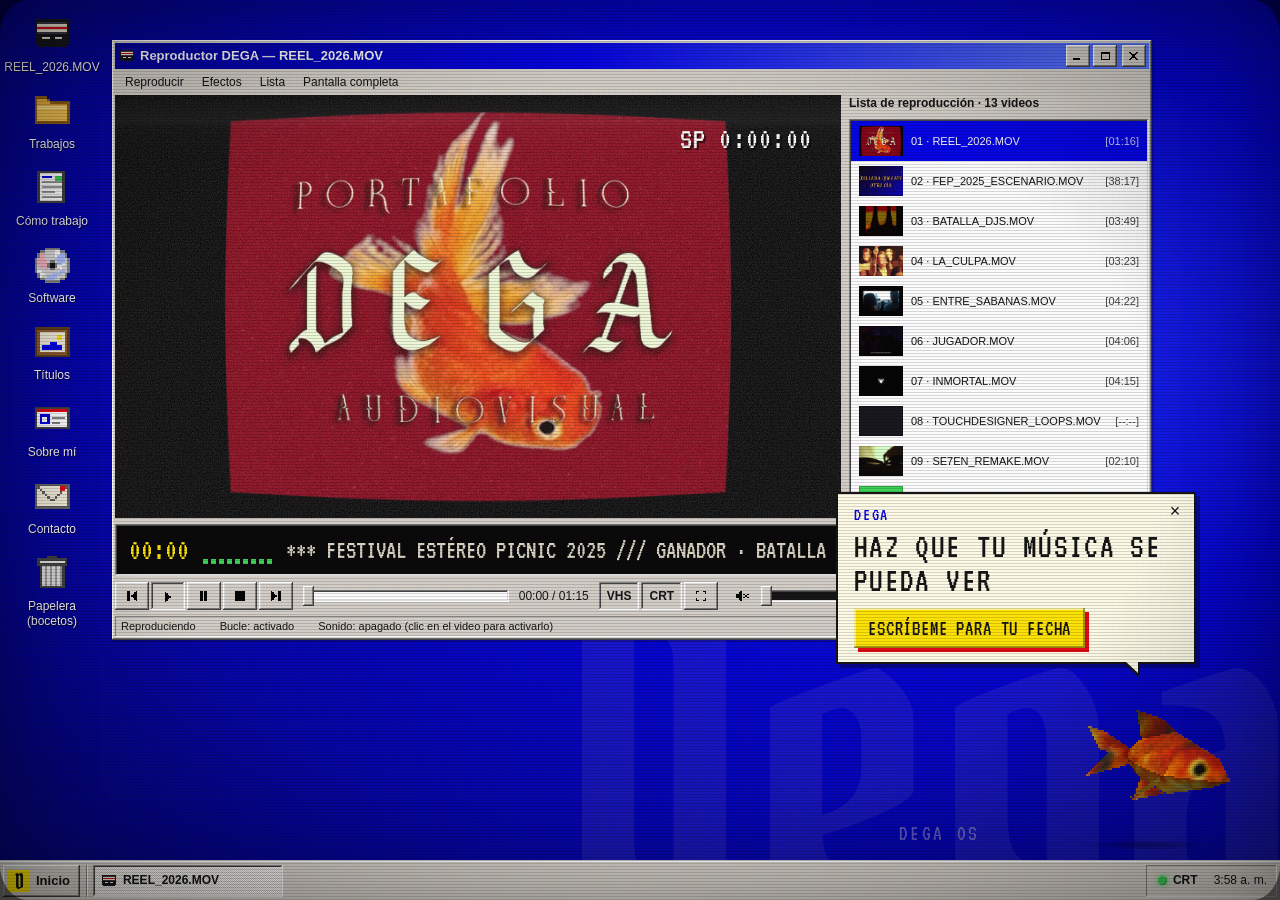
==== index.html @ 19f69054 "Publicar DEGA OS (2026-11-03 16:43)" ====
<!doctype html>
<html lang="es">
<head>
  <meta charset="utf-8">
  <meta name="viewport" content="width=device-width, initial-scale=1">
  <title>Dega · VJ y diseñador audiovisual — DEGA OS 2000</title>
  <meta name="description" content="Dega (Juan Torrado), VJ y diseñador audiovisual en Pereira. Visuales en vivo para conciertos y festivales, videoclips y piezas mixed media.">
  <meta name="theme-color" content="#0000D0">

  <meta property="og:type" content="website">
  <meta property="og:locale" content="es_CO">
  <meta property="og:title" content="Dega · VJ y diseñador audiovisual">
  <meta property="og:description" content="Que nadie olvide lo que vio en tu concierto. Visuales en vivo, videoclips y mixed media.">
  <meta property="og:image" content="https://degatopa.github.io/assets/og.jpg">
  <meta name="twitter:card" content="summary_large_image">

  <link rel="icon" href="favicon.svg" type="image/svg+xml">

  <link rel="preconnect" href="https://fonts.googleapis.com">
  <link rel="preconnect" href="https://fonts.gstatic.com" crossorigin>
  <!-- Las fuentes cargan sin bloquear la primera pintada (mientras tanto se usan las del sistema). -->
  <link rel="preload" as="style" href="https://fonts.googleapis.com/css2?family=IBM+Plex+Mono:wght@400;600&family=Pirata+One&family=VT323&display=swap" onload="this.onload=null;this.rel='stylesheet'">
  <noscript><link rel="stylesheet" href="https://fonts.googleapis.com/css2?family=IBM+Plex+Mono:wght@400;600&family=Pirata+One&family=VT323&display=swap"></noscript>

  <!-- Aplica el estado del filtro CRT antes de pintar, para que no parpadee al cargar. -->
  <script>
    try {
      var p = JSON.parse(localStorage.getItem('dega-os:prefs')) || {};
      if (p.crt === false) document.documentElement.classList.add('sin-crt');
      if (typeof p.intensidad === 'number') document.documentElement.style.setProperty('--crt', (0.25 + p.intensidad / 100 * 0.75).toFixed(2));
      if (p.saltarIntro) document.documentElement.classList.add('sin-intro');
    } catch (e) {}
    document.documentElement.classList.add('js');
  </script>

  <link rel="stylesheet" href="css/base.css">
  <link rel="stylesheet" href="css/apps.css">
  <script type="module" src="js/main.js"></script>
</head>
<body>
  <!-- Pantalla de arranque: va primero para que sea lo que se ve al abrir la página. js/arranque.js la anima. -->
  <div class="arranque" id="arranque" role="dialog" aria-label="Arranque de DEGA OS">
    <div class="arranque__registro" aria-hidden="true"></div>
    <div class="arranque__centro">
      <p class="arranque__logo"><span class="marca">Dega</span><span class="arranque__os">OS 2000</span></p>
      <p class="arranque__lema">VJ / DISEÑADOR AUDIOVISUAL</p>
      <div class="arranque__barra" role="progressbar" aria-label="Cargando DEGA OS" aria-valuemin="0" aria-valuemax="100" aria-valuenow="0"><span></span></div>
      <p class="arranque__estado" aria-live="polite">Cargando datos…</p>
    </div>
    <button type="button" class="arranque__entrar">[ HAZ CLIC PARA ENTRAR ]</button>
    <div class="arranque__pie">
      <span>CRT: <span data-crt>ON</span> ·</span>
      <label class="arranque__saltar"><input type="checkbox"> Saltar intro la próxima vez</label>
      <span class="arranque__duracion">dura menos de 3 s</span>
    </div>
  </div>

  <a class="saltar" href="simple.html">Ir a la versión simple del portafolio</a>

  <!-- Barra superior del modo móvil -->
  <header class="pocket">
    <span class="pocket__nombre">DEGA OS · POCKET</span>
    <button type="button" class="led-crt" data-led aria-pressed="true" title="Encender o apagar el filtro CRT">CRT</button>
    <time class="pocket__hora" data-reloj="24"></time>
  </header>

  <main id="escritorio" class="escritorio">
    <h1 class="sr-only">Dega, VJ y diseñador audiovisual: portafolio DEGA OS 2000</h1>
    <div class="escritorio__marca" aria-hidden="true">Dega</div>
    <div class="escritorio__firma" aria-hidden="true">DEGA OS</div>

    <div class="pocket-portada">
      <p class="pocket-portada__logo"><span class="marca">Dega</span> <span class="pocket-portada__os">OS 2000</span></p>
      <p class="pocket-portada__rol">VJ / DISEÑADOR AUDIOVISUAL</p>
      <div class="pocket-portada__bienvenido" data-bienvenido-movil></div>
    </div>

    <nav class="iconos" aria-label="Escritorio">
      <ul class="iconos__lista" data-iconos></ul>
    </nav>

    <div class="ventanas" data-ventanas></div>
  </main>

  <footer class="barra">
    <button type="button" class="inicio" aria-haspopup="menu" aria-expanded="false" aria-controls="menu-inicio">
      <span class="logo-d" aria-hidden="true">D</span>Inicio
    </button>
    <div class="barra__tareas" role="group" aria-label="Ventanas abiertas" data-tareas></div>
    <div class="bandeja">
      <button type="button" class="led-crt" data-led aria-pressed="true" title="Encender o apagar el filtro CRT">CRT</button>
      <time class="bandeja__hora" data-reloj="12"></time>
    </div>
  </footer>

  <div id="menu-inicio" class="menu" role="menu" aria-label="Menú Inicio" hidden>
    <div class="menu__franja" aria-hidden="true"><span>Dega <b>OS 2000</b></span></div>
    <div class="menu__lista" data-menu></div>
  </div>

  <div class="apagado" hidden data-apagado>
    <p>Apagando DEGA OS…</p>
  </div>

  <div class="crt" aria-hidden="true">
    <div class="crt__rgb"></div>
    <div class="crt__lineas"></div>
    <div class="crt__parpadeo"></div>
    <div class="crt__vineta"></div>
  </div>

  <!-- simple:inicio -->
  <noscript>
    <div class="sin-js">
  <header>
    <h1>Dega · VJ y diseñador audiovisual</h1>
    <p><strong>Haz que tu música se pueda ver</strong></p>
    <p>Soy DEGA, un VJ y diseñador audiovisual capaz de crear y diseñar el universo visual de tu música. ¿Qué esperas?</p>
    <p><a href="#contacto">ESCRÍBEME PARA TU FECHA</a> · <a href="./">Ver DEGA OS 2000 (versión completa)</a></p>
  </header>

  <section id="reel">
    <h2>Reel 2026</h2>
    <video controls preload="none" playsinline poster="assets/videos/REEL_2026-portada.webp" aria-label="Reel 2026 de Dega">
      
      
      <source src="assets/videos/REEL_2026-1080.mp4" type="video/mp4">
    </video>
    <p>FESTIVAL ESTÉREO PICNIC 2025 /// GANADOR · BATALLA DE LOS DJS · MEJOR MEZCLA VJ EN VIVO /// JULIANA QUÉDATE OTRO DÍA /// ZÁLIMA /// ROCKET BAND</p>
  </section>

  <section id="trabajos">
    <h2>Trabajos</h2>
    
    <article>
      <h3>Juliana Quédate Otro Día en el Festival Estéreo Picnic</h3>
      <p>Rock Alternativo · 30.03.2025 · Juliana Quédate Otro Día</p>
      <p>Un canal de televisión de otro mundo emite algunas particularidades del sitio más singular del mundo: Colombia</p>
      <video controls preload="none" playsinline poster="assets/videos/FEP_2025_ESCENARIO-portada.webp" aria-label="Juliana Quédate Otro Día en el Festival Estéreo Picnic">
      
      
      <source src="assets/videos/FEP_2025_ESCENARIO-1080.mp4" type="video/mp4">
    </video>
    </article>
    <article>
      <h3>Batalla de los DJs (ganador, mejor mezcla VJ en vivo)</h3>
      <p>Hard techno · 2024 · DJ Katarsis</p>
      <p>Experimentación visual a partir de imágenes de archivo</p>
      <video controls preload="none" playsinline poster="assets/videos/BATALLA_DJS-portada.webp" aria-label="Batalla de los DJs (ganador, mejor mezcla VJ en vivo)">
      
      
      <source src="assets/videos/BATALLA_DJS-1080.mp4" type="video/mp4">
    </video>
    </article>
    <article>
      <h3>«La Culpa»</h3>
      <p>Videoclip · Nominado en Bogoshorts · 2026 · Juliana Quédate Otro Día</p>
      <p>Atrapada en su rutina laboral, Lucía, una asesora al cliente encuentra un escape en su televisión, hasta que empieza a soñar que hace parte de uno de ellos y sueña que por fin puede ganar algo.</p>
      <video controls preload="none" playsinline poster="assets/videos/LA_CULPA-portada.webp" aria-label="«La Culpa»">
      
      
      <source src="assets/videos/LA_CULPA-1080.mp4" type="video/mp4">
    </video>
    </article>
    <article>
      <h3>«Entre Sábanas»</h3>
      <p>Rock Alternativo · 2026 · Zálima</p>
      <p>Un hombre con parecido a Edwin Cardona vive solo en su apartamento tras romper con su pareja, esa casa vacía lo hace recordar aquellos momentos donde eran felices.</p>
      <video controls preload="none" playsinline poster="assets/videos/ENTRE_SABANAS-portada.webp" aria-label="«Entre Sábanas»">
      
      
      <source src="assets/videos/ENTRE_SABANAS-1080.mp4" type="video/mp4">
    </video>
    </article>
    <article>
      <h3>«Jugador»</h3>
      <p>Pop alternativo · 2025 · Jaru</p>
      
      <video controls preload="none" playsinline poster="assets/videos/JUGADOR-portada.webp" aria-label="«Jugador»">
      
      
      <source src="assets/videos/JUGADOR-1080.mp4" type="video/mp4">
    </video>
    </article>
    <article>
      <h3>«Inmortal»</h3>
      <p>Rock - Mixed Media · 2023 · Rocket Band</p>
      <p>Izquierdo, el vocalista de rocket band, se encuentra en un sueño donde es perseguido por una presencia que es inmortal, y el tiene que descubrir quien es esa entidad y por que lo sigue a el</p>
      <video controls preload="none" playsinline poster="assets/videos/INMORTAL-portada.webp" aria-label="«Inmortal»">
      
      
      <source src="assets/videos/INMORTAL-1080.mp4" type="video/mp4">
    </video>
    </article>
    <article>
      <h3>Experimentos en tiempo real</h3>
      <p>Experimental · 2024-2026 · Dega</p>
      <p>Experimentación de imagen a través de touch designer</p>
      
    </article>
    <article>
      <h3>Remake de intro de «Se7en»</h3>
      <p>Thriller  · 2023 · Mar Betancourt</p>
      <p>Remake de la icónica intro de la película &quot;Se7en&quot; de David Fincher</p>
      <video controls preload="none" playsinline poster="assets/videos/SE7EN_REMAKE-portada.webp" aria-label="Remake de intro de «Se7en»">
      
      
      <source src="assets/videos/SE7EN_REMAKE-1080.mp4" type="video/mp4">
    </video>
    </article>
    <article>
      <h3>«León no puede mirar por la ventana»</h3>
      <p>Drama · 2025 · Pablo Gaitán (Dega)</p>
      <p>León, un gato bibliotecario que vive su última vida, recibe una carta de uno de los amoríos que lo invita a que su vida no sea como las otras ocho que vivió.</p>
      
    </article>
    <article>
      <h3>«Anhelo de mortalidad»</h3>
      <p>Drama · 2024 · Pablo Gaitán (Dega)</p>
      <p>Un vampiro agotado por su existencia, busca una nueva presa sin saber que esta será la última</p>
      
    </article>
    <article>
      <h3>«Pra mim»</h3>
      <p>Drama - Terror - Comedia · 2025 · Pablo Gaitán (Dega)</p>
      <p>Un joven en medio de una noche de desvelo se queda dormido y se sumerge en un sueño donde conoce a tres personajes particulares para descubrir cual es el sentido de crear</p>
      
    </article>
    <article>
      <h3>«Como gato de noche»</h3>
      <p>Terror analógico · 2025 · Pablo Gaitán (Dega)</p>
      <p>Un gato vive una noche tranquila junto a su dueña hasta que la presencia de un posible cambiaformas quita la paz.</p>
      
    </article>
  </section>

  <section id="como-trabajo">
    <h2>Cómo trabajo</h2>
    <p>Dega es el nombre de VJ de Pablo Gaitán, un diseñador audiovisual capaz de crear un universo visual que abarca visuales en vivo, videoclips y otros tipos de piezas publicitarias. El trabaja cada proyecto en cuatro simples pasos: escuchar, proponer, diseñar y operar.</p>
    <p>Descubrió los visuales en vivo experimentando con GLMixer y en 2024 ganó la Batalla de los DJs como mejor mezcla VJ en vivo, lo que lo llevó a realizar el show de visuales de Juliana Quédate Otro Día en el Festival Estéreo Picnic, con quienes posteriormente realizó el videoclip de &quot;La Culpa&quot; el cual está nominado a &quot;Mejor Videoclip Nacional&quot; en Bogoshorts</p>
    <ol>
      <li><strong>Escuchar.</strong> La parte más esencial de todo el proceso, conocer tu música, conectar con ella, y a partir de ello empezar a desglosarla, entender que querías contar con esa obra, por qué querías contarla, y empezar a indagar en todas esas imágenes que se van creando dentro de mi cabeza cuando escucho o pienso en esa canción.

Luego me reúno contigo y me adentro en ese universo que tienes dentro de tu cabeza, te pregunto como ves tu esa canción, como te la imaginas que se ve y busco entenderla desde tu perspectiva para saber que quieres transmitirle al público. </li>
      <li><strong>Proponer.</strong> Acá yo empiezo a maquinar dentro de mi cabeza como darle forma a aquellas ideas sueltas que compartimos en la reunión y la vuelvo una propuesta visual, te doy un look para esa canción y te ejemplifico todo: la paleta de colores, la textura, mis referentes. Preparo todos los elementos para que tu te hagas una idea de como va a ser todo ese universo visual que va a darle vida visualmente a tu obra

Si gusta se queda, si no, hay dos rondas más gratuitas para poder seguir proponiendo y seguir dandole forma a todo.</li>
      <li><strong>Diseñar.</strong> Este es el momento donde ocurre la verdadera acción. Acá la idea se vuelve tangible, todo lo propuesto comienza a cobrar vida, y tu, vas a ver cada uno de esos procesos, y vas a ser parte de ellos y poder ver con tus propios ojos como se crea la imagen, como se le da una nueva vida a tu música.

Cuando se acaba el proceso de diseño y esa obra ya está viva y es tangible, hay dos rondas de cambios gratuitas para poder ajustarla más a la visión que tienes tu de la imagen.<ul><li>Software: Resolume Arena, TouchDesigner, After Effects, Premiere, Blender</li><li>Equipo: Computador, dos cámaras, HDMI inalámbrico y dos controladores MIDI</li><li>Operación: En vivo</li><li>Ciudades: Pereira, Bogotá y Cali</li></ul></li>
      <li><strong>Operar.</strong> Este último paso es el que más se disfruta, el día tan esperado. El videoclip se estrena, las visuales aparecen en tu show; Y aquel espectador que tanto amaba esa canción que hiciste, podrá verla, disfrutarla y ahondar más en aquello que generaba esa canción dentro de sí, haciendo que tenga un valor más grande para el poder ver aquello que tanto ama escuchar.</li>
      <li><strong>Demo para tu canción.</strong> Qué esperas a poder vivir esto, envíame una canción y te hago una demo visual, para que veas el resultado antes de decidir.</li>
    </ol>
  </section>

  <section id="software">
    <h2>Software</h2>
    <ul>
      <li><strong>Resolume Arena</strong>: Mezclar y operar en vivo</li>
      <li><strong>TouchDesigner</strong>: Visuales generativas y audioreactivas en tiempo real</li>
      <li><strong>After Effects</strong>: Animación y composición</li>
      <li><strong>Premiere</strong>: Edición de videoclips, cortometrajes y reels</li>
      <li><strong>Blender</strong>: Modelado y animaciones 3D</li>
    </ul>
  </section>

  <section id="titulos">
    <h2>Títulos</h2>
    <ul>
      <li>Diplomado en Cinematografía con enfoque rural, UNISARC, 2023</li>
      <li>Mejor mezcla VJ en vivo, Batalla de los DJs, 2024</li>
      <li>Especialización en Escritura de guion cinematográfico profesional, Domestika, 2026</li>
      <li>Diseño Audiovisual, Universidad Católica de Pereira, En curso · 8.º semestre</li>
    </ul>
  </section>

  <section id="sobre-mi">
    <h2>Sobre mí</h2>
    <p>Soy Pablo Torrado alias &quot;DEGA&quot;, soy un VJ y diseñador audiovisual bogotano. Descubrí los visuales en vivo gracias a una profesora que me puso a experimentar con GLMixer y me animó a competir en la Batalla de los DJs, donde gané a mejor mezcla VJ en vivo.</p>
    <p>Después pasé por videoclips, cortometrajes y videoensayos, y volví al escenario en el Festival Estéreo Picnic 2025 con Juliana Quédate Otro Día, lo cual me permitió tener una conexión sólida con ellos y empezar a crear un universo visual narrativo que terminó concluyendo en el videoclip de &quot;La Culpa&quot; el cual está nominado a &quot;Mejor Videoclip Nacional&quot; en Bogoshorts. Hoy combino After Effects, Resolume y TouchDesigner para que los visuales y los videoclips no sean un acompañamiento, sino un universo propio que el público recuerde.</p>
    <ul>
      <li><strong>Premios:</strong> Ganador, Batalla de los DJs, mejor mezcla VJ en vivo, 2024; Nominado, 24.ª edición del festival Bogoshorts, «La Culpa»</li>
      <li><strong>Estudios:</strong> Diseño Audiovisual, UCP, 8.º semestre; Diplomado UNISARC 2023; Domestika 2026</li>
      <li><strong>Colectivos y proyectos:</strong> Cara de Pez Lab (productora); Solsticio (colectivo)</li>
      <li><strong>Shows destacados:</strong> FEP con Juliana Quédate Otro Día; Batalla de los DJs 2024; La Culpa - Juliana Quédate Otro Día</li>
      <li><strong>Software instalado:</strong> Resolume Arena · TouchDesigner · After Effects · Premiere · Blender</li>
      <li><strong>Ciudades:</strong> Pereira, Bogotá y Cali</li>
    </ul>
    <p><a href="assets/dossier.pdf">Descargar dossier (PDF)</a></p>
  </section>

  <section id="contacto">
    <h2>Contacto</h2>
    <p>Disponible para fechas desde noviembre 2026. Respondo en 48 horas.</p>
    <ul>
      <li>Correo: <a href="mailto:jtorradogaitan@gmail.com">jtorradogaitan@gmail.com</a></li>
      <li>WhatsApp: <a href="https://wa.me/573015505008">+57 301 550 5008</a></li>
      <li>Instagram: <a href="https://www.instagram.com/degadegadega/">@degadegadega</a></li>
    </ul>
    <p>Base: Pereira, Bogotá y Cali. Cambios: dos rondas sin costo. Demo: una canción.</p>
  </section>
    </div>
  </noscript>
  <!-- simple:fin -->
</body>
</html>
---- css/base.css ----
/* DEGA OS 2000 · base: variables, escritorio, ventanas, botones, barra de tareas, menú Inicio y filtro CRT */

:root {
  --gris: #D4D0C8;
  --bisel-blanco: #FFFFFF;
  --bisel-claro: #DFDFDF;
  --bisel-medio: #808080;
  --bisel-oscuro: #404040;
  --azul: #0000E8;
  --titulo-activo: linear-gradient(90deg, #00009C, #0000E8 45%, #5C7CFF);
  --titulo-inactivo: linear-gradient(90deg, #6E6E6E, #A8A8A8);
  --amarillo: #FFE500;
  --rojo: #E30613;
  --crema: #F3EDDA;
  --tinta: #111111;
  --oscuro: #14141B;
  --oscuro-2: #0E0E12;
  --texto-claro: #D8D3C2;
  --led: #39D353;
  --fondo-escritorio: radial-gradient(ellipse at 68% 38%, #2233FF 0%, #0000D0 42%, #00006A 100%);

  --relieve: inset -1px -1px var(--bisel-oscuro), inset 1px 1px var(--bisel-blanco), inset -2px -2px var(--bisel-medio), inset 2px 2px var(--bisel-claro);
  --hundido: inset -1px -1px var(--bisel-blanco), inset 1px 1px var(--bisel-medio), inset -2px -2px var(--bisel-claro), inset 2px 2px var(--bisel-oscuro);
  --hundido-suave: inset -1px -1px var(--bisel-blanco), inset 1px 1px var(--bisel-medio);

  --f-marca: 'Pirata One', 'Old English Text MT', serif;
  --f-pantalla: 'VT323', 'Courier New', monospace;
  --f-mono: 'IBM Plex Mono', 'Courier New', monospace;
  --f-enciclopedia: 'Libertinus Serif', Georgia, serif;
  --f-enciclopedia-ui: 'Arimo', Arial, sans-serif;
  --f-mano: 'Permanent Marker', 'Comic Sans MS', cursive;
  --f-ui: Tahoma, Verdana, 'Segoe UI', sans-serif;

  --barra-alto: 40px;
  --pocket-alto: 0px;
  --titulo-alto: 26px;
  --crt: 0.70;
  --anim: 130ms;
}

*, *::before, *::after { box-sizing: border-box; }

html, body { height: 100%; }

body {
  margin: 0;
  overflow: hidden;
  background: var(--fondo-escritorio);
  background-color: #0000D0;
  color: var(--tinta);
  font: 12px/1.35 var(--f-ui);
  -webkit-font-smoothing: antialiased;
}

button { font: inherit; color: inherit; }
img, svg, video { display: block; max-width: 100%; }

/* Cursores pixelados propios (assets/cursores, los genera scripts/generar-cursores.mjs):
   flecha en general, mano en lo que se puede tocar, reloj de arena mientras carga.
   Los campos de texto conservan el cursor de texto del sistema. */
:root {
  --cursor-flecha: url('../assets/cursores/flecha.svg') 0 0, default;
  --cursor-mano: url('../assets/cursores/mano.svg') 10 0, pointer;
  --cursor-reloj: url('../assets/cursores/reloj.svg') 11 12, progress;
}
html { cursor: var(--cursor-flecha); }
a[href], button, summary, label, select, [role="button"], [role="tab"], [role="treeitem"],
input[type="checkbox"], input[type="radio"], input[type="range"] { cursor: var(--cursor-mano); }
button:disabled, input:disabled { cursor: var(--cursor-flecha); }
input:not([type="checkbox"]):not([type="radio"]):not([type="range"]), textarea { cursor: text; }
[hidden] { display: none !important; }

.sr-only {
  position: absolute !important;
  width: 1px; height: 1px;
  overflow: hidden;
  clip: rect(0 0 0 0);
  white-space: nowrap;
}

/* Enlace de salto: visible solo con el teclado */
.saltar {
  position: fixed;
  left: 8px; top: -60px;
  z-index: 3000;
  padding: 8px 12px;
  background: var(--amarillo);
  color: var(--tinta);
  font-weight: bold;
  box-shadow: var(--relieve);
}
.saltar:focus { top: 8px; }

:focus-visible {
  outline: 1px dotted var(--tinta);
  outline-offset: -4px;
}

.marca { font-family: var(--f-marca); font-weight: 400; }

/* ---------- Escritorio ---------- */

.escritorio {
  position: fixed;
  inset: 0 0 var(--barra-alto) 0;
  overflow: hidden;
}

.escritorio__marca {
  position: absolute;
  right: -1.5vw;
  bottom: -9vw;
  font: 400 34vw/1 var(--f-marca);
  color: rgba(243, 237, 218, 0.07);
  pointer-events: none;
  user-select: none;
}

.escritorio__firma {
  position: absolute;
  right: 300px;
  bottom: 16px;
  font: 22px/1 var(--f-pantalla);
  letter-spacing: 0.12em;
  color: rgba(243, 237, 218, 0.35);
  pointer-events: none;
}

.iconos__lista {
  list-style: none;
  margin: 0;
  padding: 10px 0 0 6px;
  display: flex;
  flex-direction: column;
  flex-wrap: wrap;
  align-content: flex-start;
  gap: 6px 4px;
  max-height: calc(100vh - var(--barra-alto));
}

.icono {
  width: 92px;
  padding: 4px 2px;
  border: 0;
  background: none;
  color: #fff;
  display: flex;
  flex-direction: column;
  align-items: center;
  gap: 4px;
  cursor: var(--cursor-mano);
  text-align: center;
}
.icono svg { width: 40px; height: 40px; }
.icono__texto {
  padding: 1px 3px;
  font-size: 12px;
  line-height: 1.25;
  text-shadow: 1px 1px 0 rgba(0, 0, 0, 0.7);
  border: 1px dotted transparent;
}
.icono:focus-visible { outline: none; }
.icono:focus-visible .icono__texto,
.icono:hover .icono__texto {
  background: #00009C;
  border-color: #fff;
  text-shadow: none;
}
.icono:focus-visible svg,
.icono:active svg { filter: brightness(0.75) sepia(1) hue-rotate(190deg) saturate(4); }

/* Cada ícono tiene una etiqueta de escritorio y otra corta para móvil */
.icono__texto[data-movil], .solo-movil { display: none; }

/* ---------- Componentes base ---------- */

.btn {
  min-height: 24px;
  padding: 4px 14px;
  border: 0;
  background: var(--gris);
  box-shadow: var(--relieve);
  color: var(--tinta);
  font-size: 12px;
  cursor: var(--cursor-mano);
}
.btn:active:not(:disabled),
.btn[aria-pressed="true"] {
  box-shadow: var(--hundido);
  padding: 5px 13px 3px 15px;
}
.btn:disabled { color: var(--bisel-medio); text-shadow: 1px 1px 0 #fff; cursor: var(--cursor-flecha); }
.btn:focus-visible { outline-offset: -5px; }

.btn-principal {
  min-height: 44px;
  padding: 8px 20px;
  border: 0;
  background: var(--amarillo);
  color: var(--tinta);
  font: 24px/1 var(--f-pantalla);
  letter-spacing: 0.04em;
  box-shadow: inset -2px -2px rgba(0, 0, 0, 0.35), inset 2px 2px rgba(255, 255, 255, 0.6), 5px 5px 0 var(--rojo);
  cursor: var(--cursor-mano);
}
.btn-principal:active { transform: translate(3px, 3px); box-shadow: inset 2px 2px rgba(0, 0, 0, 0.35), 2px 2px 0 var(--rojo); }

.hundido {
  background: #fff;
  box-shadow: var(--hundido);
  padding: 2px;
}

.campo {
  min-height: 22px;
  padding: 3px 5px;
  border: 0;
  background: #fff;
  box-shadow: var(--hundido);
  font: 12px var(--f-ui);
}

/* ---------- Ventanas ---------- */

.ventanas { position: absolute; inset: 0; pointer-events: none; }

.ventana {
  position: absolute;
  display: flex;
  flex-direction: column;
  min-width: 260px;
  min-height: 140px;
  padding: 3px;
  background: var(--gris);
  box-shadow: var(--relieve), 2px 2px 0 rgba(0, 0, 0, 0.25);
  pointer-events: auto;
  outline: none;
}

.ventana__titulo {
  flex: none;
  height: var(--titulo-alto);
  display: flex;
  align-items: center;
  gap: 5px;
  padding: 0 3px 0 4px;
  background: var(--titulo-inactivo);
  color: var(--gris);
  user-select: none;
  touch-action: none;
}
.ventana.es-activa .ventana__titulo { background: var(--titulo-activo); color: #fff; }
.ventana.es-arrastrada { opacity: 0.94; }

.ventana__icono svg { width: 16px; height: 16px; }

.ventana__texto {
  flex: 1;
  margin: 0;
  overflow: hidden;
  font-size: 13px;
  font-weight: bold;
  white-space: nowrap;
  text-overflow: ellipsis;
}

.ventana__botones { display: flex; gap: 3px; }
.ventana__boton {
  width: 24px;
  height: 22px;
  padding: 0;
  border: 0;
  display: grid;
  place-items: center;
  background: var(--gris);
  box-shadow: var(--relieve);
  cursor: var(--cursor-mano);
}
.ventana__boton svg { width: auto; height: 8px; }
.ventana__boton[data-accion="cerrar"] { margin-left: 2px; }
.ventana__boton:active { box-shadow: var(--hundido); }
.ventana__boton:active svg { transform: translate(1px, 1px); }
.ventana__boton:focus-visible { outline-offset: -3px; }
.ventana__atras { display: none; }

.ventana__cuerpo {
  position: relative;
  flex: 1;
  min-height: 0;
  margin-top: 3px;
  overflow: auto;
}

.ventana.es-maximizada {
  left: 0 !important;
  top: 0 !important;
  width: 100% !important;
  height: 100% !important;
}

.anim-abrir { animation: ventana-abrir var(--anim) ease-out; }
.anim-cerrar { animation: ventana-cerrar var(--anim) ease-in forwards; }
.anim-minimizar { animation: ventana-minimizar var(--anim) ease-in forwards; }

@keyframes ventana-abrir { from { opacity: 0; transform: scale(0.96); } }
@keyframes ventana-cerrar { to { opacity: 0; transform: scale(0.96); } }
@keyframes ventana-minimizar { to { opacity: 0; transform: translateY(40px) scale(0.85); } }

/* Pestañas */
.pestanas { display: flex; gap: 0; padding: 0 4px; position: relative; z-index: 1; }
.pestana {
  margin-right: -2px;
  padding: 4px 12px 3px;
  border: 0;
  background: var(--gris);
  box-shadow: inset 1px 1px var(--bisel-blanco), inset -1px 0 var(--bisel-oscuro), inset -2px 0 var(--bisel-medio);
  cursor: var(--cursor-mano);
}
.pestana[aria-selected="true"] {
  padding: 5px 14px 6px;
  margin-top: -2px;
  margin-bottom: -2px;
  font-weight: bold;
  position: relative;
  z-index: 2;
}
.panel-pestana {
  margin-top: 0;
  padding: 14px;
  box-shadow: var(--relieve);
}

/* ---------- Barra de tareas ---------- */

.barra {
  position: fixed;
  left: 0; right: 0; bottom: 0;
  z-index: 1000;
  height: var(--barra-alto);
  display: flex;
  align-items: center;
  gap: 4px;
  padding: 4px 3px 3px;
  background: var(--gris);
  box-shadow: inset 0 1px var(--bisel-claro), inset 0 2px var(--bisel-blanco);
}

.inicio {
  flex: none;
  height: 32px;
  display: flex;
  align-items: center;
  gap: 6px;
  padding: 0 10px 0 5px;
  border: 0;
  background: var(--gris);
  box-shadow: var(--relieve);
  font-weight: bold;
  font-size: 13px;
  cursor: var(--cursor-mano);
}
.inicio[aria-expanded="true"] { box-shadow: var(--hundido); }

.logo-d {
  width: 22px;
  height: 22px;
  display: grid;
  place-items: center;
  background: var(--amarillo);
  color: var(--tinta);
  font: 400 21px/1 var(--f-marca);
  padding-top: 1px;
}

.barra__tareas {
  flex: 1;
  min-width: 0;
  display: flex;
  gap: 3px;
  padding-left: 6px;
  margin-left: 2px;
  border-left: 1px solid var(--bisel-medio);
  box-shadow: inset 1px 0 var(--bisel-blanco);
}

.tarea {
  flex: 0 1 190px;
  min-width: 0;
  height: 32px;
  display: flex;
  align-items: center;
  gap: 6px;
  padding: 0 8px;
  border: 0;
  background: var(--gris);
  box-shadow: var(--relieve);
  text-align: left;
  cursor: var(--cursor-mano);
}
.tarea svg { width: 16px; height: 16px; flex: none; }
.tarea__texto { overflow: hidden; white-space: nowrap; text-overflow: ellipsis; }
.tarea[aria-pressed="true"] {
  box-shadow: var(--hundido);
  font-weight: bold;
  background: repeating-conic-gradient(#fff 0 25%, var(--gris) 0 50%) 0 0 / 2px 2px;
}

.bandeja {
  flex: none;
  height: 32px;
  display: flex;
  align-items: center;
  gap: 10px;
  padding: 0 10px 0 6px;
  box-shadow: var(--hundido-suave);
}

.led-crt {
  min-height: 24px;
  display: flex;
  align-items: center;
  gap: 6px;
  padding: 2px 6px;
  border: 0;
  background: none;
  font-weight: bold;
  cursor: var(--cursor-mano);
}
.led-crt::before {
  content: '';
  width: 9px;
  height: 9px;
  border-radius: 50%;
  background: #4a4a4a;
  box-shadow: inset 1px 1px rgba(0, 0, 0, 0.5);
}
.led-crt[aria-pressed="true"]::before {
  background: var(--led);
  box-shadow: 0 0 6px var(--led), inset -1px -1px rgba(0, 0, 0, 0.25);
}
.led-crt:hover { box-shadow: var(--relieve); }

.bandeja__hora { white-space: nowrap; }

/* ---------- Menú Inicio ---------- */

.menu {
  position: fixed;
  left: 2px;
  bottom: calc(var(--barra-alto) - 2px);
  z-index: 1100;
  display: flex;
  min-width: 250px;
  padding: 3px;
  background: var(--gris);
  box-shadow: var(--relieve), 3px 3px 0 rgba(0, 0, 0, 0.3);
}

.menu__franja {
  width: 30px;
  display: flex;
  align-items: flex-end;
  justify-content: center;
  padding-bottom: 8px;
  background: linear-gradient(0deg, #0000E8, #00009C);
}
.menu__franja span {
  writing-mode: vertical-rl;
  transform: rotate(180deg);
  color: var(--crema);
  font: 400 26px/1 var(--f-marca);
  white-space: nowrap;
}
.menu__franja b { font: 400 18px/1 var(--f-pantalla); color: var(--amarillo); letter-spacing: 0.06em; }

.menu__lista { flex: 1; display: flex; flex-direction: column; padding: 2px 0; }

.menu__item {
  min-height: 36px;
  display: flex;
  align-items: center;
  gap: 10px;
  padding: 3px 18px 3px 8px;
  border: 0;
  background: none;
  color: var(--tinta);
  font-size: 13px;
  text-align: left;
  text-decoration: none;
  cursor: var(--cursor-mano);
}
.menu__item svg { width: 28px; height: 28px; }
.menu__item:hover,
.menu__item:focus-visible {
  background: #00009C;
  color: #fff;
  outline: none;
}
.menu__separador {
  height: 2px;
  margin: 3px 4px;
  border-top: 1px solid var(--bisel-medio);
  border-bottom: 1px solid var(--bisel-blanco);
}

/* ---------- Dega, el pez guía (js/guia.js) ---------- */

.guia {
  position: fixed;
  right: 14px;
  bottom: calc(var(--barra-alto) + 4px);
  z-index: 1010;
  display: flex;
  flex-direction: column;
  align-items: flex-end;
  pointer-events: none;
}
.guia > * { pointer-events: auto; }

/* El canvas mide 120 × 90 y se muestra al doble: cada píxel del pez se ve como un bloque de 2 × 2 */
.guia__pez {
  position: relative;
  width: 240px;
  height: 180px;
  padding: 0;
  border: 0;
  background: none;
  cursor: var(--cursor-mano);
}
/* El pez se dibuja a baja resolución y se agranda sin suavizar, como un juego de los 2000 */
.guia__pez canvas { width: 100%; height: 100%; image-rendering: pixelated; }
/* Sombra en el "piso" del escritorio */
.guia__pez::after {
  content: '';
  position: absolute;
  left: 22%; right: 22%; bottom: 6px;
  height: 10px;
  border-radius: 50%;
  background: radial-gradient(ellipse, rgba(0, 0, 40, 0.45), transparent 70%);
  z-index: -1;
}
.guia__pez:focus-visible { outline: 2px dotted var(--amarillo); outline-offset: -6px; }
/* Si el navegador no tiene WebGL, Dega se ve como el cuadro amarillo con la D */
.guia--sin-3d .guia__pez canvas { display: none; }
.guia--sin-3d .guia__pez::before {
  content: 'D';
  position: absolute;
  inset: 30px 50px;
  display: grid;
  place-items: center;
  background: var(--amarillo);
  color: var(--tinta);
  font: 400 52px/1 var(--f-marca);
}

/* Globo crema con borde negro de 2 px y sombra dura; esquinas rectas */
.guia__globo {
  position: relative;
  width: min(360px, calc(100vw - 28px));
  margin: 0 70px 12px 0;
  padding: 12px 16px 14px;
  background: #FFFDE8;
  border: 2px solid var(--tinta);
  box-shadow: 4px 4px 0 rgba(0, 0, 0, 0.35);
  color: var(--tinta);
}
/* Colita del globo, apuntando al pez */
.guia__globo::after,
.guia__globo::before {
  content: '';
  position: absolute;
  right: 54px;
  border-style: solid;
}
.guia__globo::before { bottom: -16px; border-width: 16px 0 0 18px; border-color: var(--tinta) transparent transparent transparent; }
.guia__globo::after { bottom: -11px; right: 56px; border-width: 12px 0 0 13px; border-color: #FFFDE8 transparent transparent transparent; }
.guia__globo--entra { animation: globo-entra 180ms ease-out; transform-origin: 85% 100%; }
@keyframes globo-entra { from { opacity: 0; transform: translateY(8px) scale(0.92); } }

.guia__cerrar {
  position: absolute;
  top: 4px; right: 6px;
  width: 26px; height: 26px;
  border: 0;
  background: none;
  font-size: 18px;
  cursor: var(--cursor-mano);
}
.guia__cerrar:hover { color: var(--rojo); }
.guia__nombre { margin: 0 0 6px; font: 18px/1 var(--f-pantalla); color: var(--azul); letter-spacing: 0.1em; }
.guia__contenido p { margin: 0 0 10px; }
.guia__etiqueta {
  display: inline-block;
  padding: 3px 8px 2px;
  background: var(--oscuro);
  color: var(--amarillo);
  font: 18px/1 var(--f-pantalla);
  letter-spacing: 0.1em;
  text-transform: uppercase;
}
.guia__titulo { font: 34px/1 var(--f-pantalla); letter-spacing: 0.04em; text-transform: uppercase; }
.guia__texto { font: 13px/1.55 var(--f-mono); }
.guia__botones { display: flex; flex-wrap: wrap; gap: 10px; align-items: center; margin-top: 4px; }
.guia__botones .btn { min-height: 32px; }
.guia__principal { min-height: 40px; padding: 6px 14px; font-size: 21px; box-shadow: inset -2px -2px rgba(0, 0, 0, 0.35), inset 2px 2px rgba(255, 255, 255, 0.6), 4px 4px 0 var(--rojo); }

@media (max-width: 767px) {
  .guia { right: 6px; }
  .guia__pez { width: 160px; height: 120px; }
  .guia__globo { margin-right: 10px; width: calc(100vw - 20px); }
  .guia__globo::before { right: 44px; }
  .guia__globo::after { right: 46px; }
  .guia__titulo { font-size: 28px; }
  .guia__botones .btn, .guia__principal { min-height: 44px; }
}

/* ---------- Apagado ---------- */

.apagado {
  position: fixed;
  inset: 0;
  z-index: 1500;
  display: grid;
  place-items: center;
  background: #000;
  color: var(--crema);
  font: 28px var(--f-pantalla);
}

/* ---------- Filtro CRT ---------- */

.crt {
  position: fixed;
  inset: 0;
  z-index: 2000;
  pointer-events: none;
  opacity: var(--crt);
}
.sin-crt .crt { display: none; }

.crt > div { position: absolute; inset: 0; }

.crt__lineas {
  background: repeating-linear-gradient(0deg, rgba(0, 0, 0, 0.22) 0 1px, transparent 1px 3px);
}

.crt__rgb {
  background: repeating-linear-gradient(90deg, rgba(255, 0, 0, 0.035) 0 1px, rgba(0, 255, 0, 0.025) 1px 2px, rgba(0, 0, 255, 0.035) 2px 3px);
}

/* Viñeta y curvatura: esquinas redondeadas oscuras y bordes sombreados */
.crt__vineta {
  background: radial-gradient(ellipse at center, transparent 58%, rgba(0, 0, 0, 0.42) 100%);
  border-radius: 28px / 36px;
  box-shadow: 0 0 0 60px #000, inset 0 0 90px rgba(0, 0, 0, 0.45);
}

.crt__parpadeo {
  background: rgba(255, 255, 255, 0.025);
  animation: crt-parpadeo 0.16s steps(2) infinite;
}
@keyframes crt-parpadeo { 50% { opacity: 0.35; } }

/* ---------- Sin JavaScript ---------- */

.sin-js {
  position: fixed;
  inset: 0;
  z-index: 2500;
  padding: 32px;
  overflow: auto;
  background: var(--crema);
  font: 16px/1.5 var(--f-ui);
}

/* ---------- Móvil (menos de 768 px) ---------- */

.pocket, .pocket-portada { display: none; }

@media (max-width: 767px) {
  :root {
    --barra-alto: 48px;
    --pocket-alto: 40px;
  }

  .crt { opacity: calc(var(--crt) * 0.6); }

  .pocket {
    position: fixed;
    top: 0; left: 0; right: 0;
    z-index: 1000;
    height: var(--pocket-alto);
    display: flex;
    align-items: center;
    gap: 10px;
    padding: 0 12px;
    background: #0B0B0E;
    color: var(--texto-claro);
    font: 22px/1 var(--f-pantalla);
    letter-spacing: 0.04em;
  }
  .pocket__nombre { flex: 1; }
  .pocket .led-crt { min-height: 40px; color: var(--texto-claro); font: inherit; }
  .pocket .led-crt:hover { box-shadow: none; }

  .escritorio {
    top: var(--pocket-alto);
    overflow-y: auto;
  }
  .escritorio__marca, .escritorio__firma { display: none; }

  .pocket-portada { display: block; padding: 18px 16px 4px; color: var(--crema); }
  .pocket-portada p { margin: 0; }
  .pocket-portada__logo .marca { font-size: 64px; line-height: 0.9; }
  .pocket-portada__os { font: 30px/1 var(--f-pantalla); color: var(--amarillo); }
  .pocket-portada__rol { font: 22px/1.2 var(--f-pantalla); letter-spacing: 0.06em; }
  /* Reserva el alto de Bienvenido.exe mientras carga, para que los íconos no salten */
  .pocket-portada__bienvenido:empty { min-height: calc((100vw - 62px) * 0.75 + 217px); }

  .iconos__lista {
    display: grid;
    grid-template-columns: repeat(4, 1fr);
    gap: 14px 4px;
    max-height: none;
    padding: 20px 8px 24px;
  }
  .icono { width: 100%; min-height: 44px; }
  .icono__texto[data-escritorio], .solo-escritorio { display: none; }
  .icono__texto[data-movil], .solo-movil { display: block; }
  .icono svg { width: 44px; height: 44px; }

  .ventana {
    position: fixed;
    top: var(--pocket-alto) !important;
    left: 0 !important;
    width: 100% !important;
    height: calc(100% - var(--pocket-alto) - var(--barra-alto)) !important;
    min-width: 0;
    box-shadow: none;
  }
  .ventana__texto { font-size: 16px; }
  .ventana__titulo { height: 52px; }
  .ventana__boton { width: 48px; height: 44px; }
  /* Todo lo que se toca mide al menos 44 px */
  .ventana .btn, .ventana .btn-amarillo, .ventana .campo { min-height: 44px; }
  .ventana input[type="range"] { height: 28px; }
  .ventana input[type="range"]::-webkit-slider-thumb { width: 22px; height: 36px; }
  .ventana input[type="range"]::-moz-range-thumb { width: 22px; height: 36px; }
  .ventana__boton svg { height: 10px; }
  .ventana__atras { display: grid; }
  .ventana__boton[data-accion="minimizar"],
  .ventana__boton[data-accion="maximizar"] { display: none; }

  .barra { padding: 4px; }
  .inicio, .tarea, .bandeja { height: 40px; }
  .barra .bandeja { display: none; }
  .tarea { flex-basis: 160px; font-size: 13px; }

  .menu { bottom: calc(var(--barra-alto) - 2px); left: 0; right: 0; }
  .menu__item { min-height: 44px; }

  .globo { right: 12px; left: 12px; width: auto; top: calc(var(--pocket-alto) + 10px); bottom: auto; }
  .globo::after { display: none; }
}

/* ---------- Movimiento reducido: sin animaciones ni parpadeo ---------- */

@media (prefers-reduced-motion: reduce) {
  :root { --anim: 0ms; }
  *, *::before, *::after {
    animation-duration: 0s !important;
    animation-iteration-count: 1 !important;
    transition-duration: 0s !important;
  }
  .crt__parpadeo { display: none; }
}
---- css/apps.css ----
/* DEGA OS 2000 · estilos de cada ventana */

/* ---------- En construcción (provisional) ---------- */

.obra {
  height: 100%;
  display: flex;
  flex-direction: column;
  align-items: center;
  justify-content: center;
  gap: 6px;
  padding: 24px;
  background: var(--oscuro);
  color: var(--texto-claro);
  text-align: center;
}
.obra p { margin: 0; }
.obra__titulo { font: 40px/1 var(--f-pantalla); color: var(--amarillo); letter-spacing: 0.06em; }
.obra__texto { font: 22px/1.2 var(--f-pantalla); }
.obra__fase { font: 13px var(--f-mono); opacity: 0.7; }

/* ---------- Arranque ---------- */

.arranque {
  position: fixed;
  inset: 0;
  z-index: 1500;
  display: flex;
  flex-direction: column;
  padding: 40px 48px 24px;
  background: radial-gradient(ellipse at center, #0b0b0e 0%, #000 75%);
  color: #9a9a92;
  font: 20px/1.5 var(--f-pantalla);
  cursor: var(--cursor-reloj); /* reloj de arena mientras carga; el botón de entrar muestra la mano */
  transition: opacity 160ms;
}
.arranque--sale { opacity: 0; }
.arranque p { margin: 0; }

.arranque__registro { display: flex; flex-direction: column; white-space: pre; }
.arranque__linea--ultima { color: var(--amarillo); }
.arranque__linea--ultima::after { content: '_'; animation: cursor 0.8s steps(1) infinite; }
@keyframes cursor { 50% { opacity: 0; } }

.arranque__centro {
  flex: 1;
  display: flex;
  flex-direction: column;
  align-items: center;
  justify-content: center;
  gap: 10px;
  margin-top: -40px;
}
.arranque__logo { display: flex; align-items: baseline; gap: 14px; }
.arranque__logo .marca {
  font-size: clamp(90px, 14vw, 190px);
  line-height: 0.95;
  color: var(--crema);
  /* textura de líneas de barrido dentro de las letras */
  background: repeating-linear-gradient(0deg, var(--crema) 0 3px, #bdb7a5 3px 4px);
  -webkit-background-clip: text;
  background-clip: text;
  -webkit-text-fill-color: transparent;
}
.arranque__os { font: clamp(36px, 4.6vw, 60px)/1 var(--f-pantalla); color: var(--amarillo); letter-spacing: 0.04em; }
.arranque__lema { color: var(--crema); font-size: 28px; letter-spacing: 0.22em; }

.arranque__barra {
  width: min(420px, 80vw);
  height: 26px;
  margin-top: 36px;
  padding: 3px;
  border: 2px solid var(--crema);
}
/* La barra se llena de a bloques enteros: --bloque lo calcula js/arranque.js según el ancho */
.arranque__barra span {
  --bloque: 34px;
  display: block;
  height: 100%;
  width: 0;
  background: repeating-linear-gradient(90deg,
    #0000E8 0 calc(var(--bloque) - 4px),
    #2A44FF calc(var(--bloque) - 4px) calc(var(--bloque) - 2px),
    transparent calc(var(--bloque) - 2px) var(--bloque));
}
.sin-intro #arranque { display: none; }
.arranque__estado { font-size: 22px; }

.arranque__entrar {
  align-self: center;
  margin-bottom: 18px;
  padding: 6px 10px;
  border: 0;
  background: none;
  color: var(--amarillo);
  font: 28px/1.1 var(--f-pantalla);
  letter-spacing: 0.08em;
  cursor: var(--cursor-mano);
  animation: cursor 1.1s steps(1) infinite;
}
.arranque__entrar:focus-visible { outline: 1px dotted var(--amarillo); outline-offset: 2px; }

.arranque__pie { display: flex; align-items: center; gap: 8px; font-size: 18px; color: #6f6f68; }
.arranque__saltar { display: flex; align-items: center; gap: 6px; min-height: 32px; cursor: var(--cursor-mano); }
.arranque__saltar input { width: 16px; height: 16px; margin: 0; accent-color: var(--amarillo); }
.arranque__duracion { margin-left: auto; }

/* ---------- Bienvenido.exe ---------- */

.bienvenido {
  min-height: 100%;
  display: flex;
  flex-direction: column;
  justify-content: center;
  gap: 18px;
  padding: 32px 34px;
  background: var(--oscuro-2);
  box-shadow: var(--hundido);
  color: var(--texto-claro);
}
.bienvenido p, .bienvenido h2 { margin: 0; }
.bienvenido__rec { font: 24px/1 var(--f-pantalla); letter-spacing: 0.1em; text-transform: uppercase; color: var(--amarillo); }
.bienvenido__titular {
  font: 400 clamp(40px, 4.4vw, 56px)/1 var(--f-pantalla);
  letter-spacing: 0.05em;
  text-transform: uppercase;
  color: #fff;
}
.bienvenido__texto { max-width: 46ch; font: 15px/1.65 var(--f-mono); }
.bienvenido__acciones { display: flex; flex-wrap: wrap; align-items: center; gap: 18px; margin-top: 6px; }
.bienvenido__acciones .btn { min-height: 36px; padding: 6px 18px; }

.btn-principal--ancho { width: 100%; font: bold 18px/1 var(--f-ui); letter-spacing: 0; }

/* Portada móvil */
.ventana--fija { position: relative; min-height: 0; margin: 16px 0 0; }
.bienvenido-movil { display: flex; flex-direction: column; gap: 14px; padding: 10px 10px 14px; }
.bienvenido-movil__reel { aspect-ratio: 4 / 3; box-shadow: var(--hundido); padding: 2px; background: #000; }
.bienvenido-movil__titular { margin: 0; font: 32px/1.05 var(--f-pantalla); color: var(--tinta); }

/* ---------- Reproductor ---------- */

.rep { height: 100%; display: flex; flex-direction: column; }

.rep__menu { display: flex; gap: 2px; padding: 0 2px 3px; }
.rep__menu-item { padding: 2px 8px; border: 0; background: none; cursor: var(--cursor-mano); }
.rep__menu-item:hover, .rep__menu-item:focus-visible { background: #00009C; color: #fff; outline: none; }

.rep__principal { flex: 1; min-height: 0; display: flex; gap: 8px; }
.rep__izq { flex: 1; min-width: 0; display: flex; flex-direction: column; gap: 6px; }

.rep__pantalla {
  position: relative;
  flex: 1;
  min-height: 0;
  overflow: hidden;
  background: #000;
  box-shadow: var(--hundido);
  cursor: var(--cursor-mano);
  container-type: size;
}
.rep--compacto .rep__pantalla { height: 100%; }
.rep__pantalla:focus-visible { outline: 2px solid var(--amarillo); outline-offset: -2px; }
.rep__pantalla video { width: 100%; height: 100%; object-fit: contain; background: #000; }
.rep__pantalla:fullscreen { box-shadow: none; }

.rep__senal {
  position: absolute;
  inset: 2px;
  display: none;
  flex-direction: column;
  align-items: center;
  justify-content: center;
  gap: 10px;
  padding: 24px;
  background: var(--color-senal, #0000E8);
  background-image: repeating-linear-gradient(0deg, rgba(255, 255, 255, 0.05) 0 1px, transparent 1px 4px);
  color: #fff;
  text-align: center;
  font-family: var(--f-pantalla);
}
.sin-video .rep__senal { display: flex; }
.senal-clara .rep__senal, .rep.sin-video .senal-clara .rep__osd { color: var(--tinta); }
.senal-clara .rep__senal p, .rep.sin-video .senal-clara .rep__osd { text-shadow: none; }
.senal-clara .rep__senal-titulo { color: var(--tinta); }
.sin-video video { visibility: hidden; }
.rep__senal p { margin: 0; text-shadow: 2px 2px 0 rgba(0, 0, 0, 0.5); }
.rep__senal-titulo { font-size: clamp(28px, 8cqw, 54px); color: var(--amarillo); letter-spacing: 0.06em; }
.rep__senal-texto { font-size: clamp(16px, 3.4cqw, 24px); }

.rep__osd {
  position: absolute;
  inset: 0;
  display: grid;
  grid-template: auto 1fr auto / 1fr auto;
  padding: clamp(10px, 4cqw, 30px);
  color: #fff;
  font: clamp(18px, 4.2cqw, 34px)/1 var(--f-pantalla);
  letter-spacing: 0.04em;
  text-shadow: 2px 2px 0 rgba(0, 0, 0, 0.6);
  pointer-events: none;
}
.rep__osd-sp { justify-self: end; }
.rep__osd-norma { grid-row: 3; align-self: end; }
.rep__osd-archivo { grid-row: 3; justify-self: end; align-self: end; }
.rep--compacto .rep__osd-archivo { grid-column: 1; justify-self: start; color: var(--amarillo); }
.rep__osd-aviso {
  grid-row: 2;
  grid-column: 1 / -1;
  place-self: center;
  color: var(--amarillo);
  font-size: clamp(24px, 6cqw, 48px);
  opacity: 0;
}
.rep__osd-aviso.visible { opacity: 1; }
/* Mientras suena, el estado y el contador se apagan a los pocos segundos, como en una videocasetera */
.rep.sonando .rep__osd-estado,
.rep.sonando .rep__osd-norma,
.rep.sonando .rep__osd-archivo:not(.rep--compacto *) { animation: osd-fuera 4s forwards; }
@keyframes osd-fuera { 0%, 80% { opacity: 1; } 100% { opacity: 0; } }

/* Ruido VHS: grano animado y una banda de tracking que baja */
.vhs-ruido {
  position: absolute;
  inset: 0;
  pointer-events: none;
  opacity: 0.16;
  mix-blend-mode: screen;
  background-image: url("data:image/svg+xml,%3Csvg xmlns='http://www.w3.org/2000/svg' width='160' height='160'%3E%3Cfilter id='n'%3E%3CfeTurbulence type='fractalNoise' baseFrequency='0.9' numOctaves='2' stitchTiles='stitch'/%3E%3CfeColorMatrix values='0 0 0 0 1 0 0 0 0 1 0 0 0 0 1 0 0 0 1.4 -0.2'/%3E%3C/filter%3E%3Crect width='160' height='160' filter='url(%23n)'/%3E%3C/svg%3E");
  animation: vhs-grano 0.4s steps(4) infinite;
}
.vhs-ruido::after {
  content: '';
  position: absolute;
  left: 0; right: 0;
  height: 14%;
  background: linear-gradient(180deg, transparent, rgba(255, 255, 255, 0.5) 45%, rgba(255, 255, 255, 0.15) 55%, transparent);
  animation: vhs-tracking 6s linear infinite;
}
@keyframes vhs-grano {
  0% { background-position: 0 0; }
  25% { background-position: -40px 30px; }
  50% { background-position: 50px -20px; }
  75% { background-position: -20px -50px; }
}
@keyframes vhs-tracking { from { top: -15%; } to { top: 105%; } }
.sin-vhs .vhs-ruido { display: none; }

.rep__lcd {
  flex: none;
  height: 52px;
  display: flex;
  align-items: center;
  gap: 14px;
  padding: 0 14px;
  background: #050505;
  box-shadow: var(--hundido);
  color: var(--texto-claro);
  font: 26px/1 var(--f-pantalla);
  overflow: hidden;
}
.rep__lcd-tiempo { color: var(--amarillo); font-size: 30px; }
.rep__barras { display: flex; align-items: flex-end; gap: 3px; height: 28px; }
.rep__barras i {
  width: 5px;
  height: 20%;
  background: linear-gradient(0deg, var(--led) 0 60%, var(--amarillo) 60% 85%, var(--rojo) 85%);
  background-size: 100% 28px;
  background-position: bottom;
}
.rep.sonando .rep__barras i { animation: barra 0.9s steps(5) infinite alternate; }
.rep__barras i:nth-child(2n) { animation-duration: 0.7s !important; }
.rep__barras i:nth-child(3n) { animation-duration: 1.1s !important; animation-delay: -0.3s; }
.rep__barras i:nth-child(4n+1) { animation-delay: -0.5s; }
@keyframes barra { from { height: 15%; } to { height: 100%; } }

.rep__marquesina { flex: 1; min-width: 0; overflow: hidden; white-space: nowrap; }
.rep__marquesina-pista { display: inline-flex; animation: marquesina 30s linear infinite; }
.rep__marquesina-pista span { flex: none; padding-right: 3em; }
@keyframes marquesina { to { transform: translateX(-50%); } }

.rep__controles { flex: none; display: flex; flex-wrap: wrap; align-items: center; gap: 6px 10px; }
.rep__grupo { display: flex; gap: 2px; }
.rep__boton {
  min-width: 34px;
  height: 28px;
  padding: 0 8px;
  border: 0;
  display: grid;
  place-items: center;
  background: var(--gris);
  box-shadow: var(--relieve);
  cursor: var(--cursor-mano);
}
.rep__boton svg { height: 10px; width: auto; }
.rep__boton--texto { font-weight: bold; font-size: 12px; }
.rep__boton[aria-pressed="true"], .rep__boton:active:not(:disabled) { box-shadow: var(--hundido); }
.rep__boton[aria-pressed="true"] svg, .rep__boton:active svg { transform: translate(1px, 1px); }
.rep__boton:disabled { opacity: 0.45; cursor: var(--cursor-flecha); }
.rep__boton--plano { box-shadow: none; background: none; min-width: 28px; }

.rep__avance, .rep__nivel {
  --progreso: 0%;
  appearance: none;
  height: 12px;
  margin: 0;
  background: linear-gradient(90deg, #0000E8 var(--progreso), #fff var(--progreso));
  box-shadow: var(--hundido);
  cursor: var(--cursor-mano);
}
.rep__avance { flex: 1; min-width: 140px; }
.rep__nivel { width: 80px; background: linear-gradient(90deg, #111 0 100%); }
.rep__avance::-webkit-slider-thumb, .rep__nivel::-webkit-slider-thumb {
  appearance: none;
  width: 11px;
  height: 20px;
  background: var(--gris);
  box-shadow: var(--relieve);
}
.rep__avance::-moz-range-thumb, .rep__nivel::-moz-range-thumb {
  width: 11px;
  height: 20px;
  border: 0;
  border-radius: 0;
  background: var(--gris);
  box-shadow: var(--relieve);
}
.rep__avance:focus-visible, .rep__nivel:focus-visible { outline: 1px dotted var(--tinta); outline-offset: 3px; }
.rep__tiempo { font-variant-numeric: tabular-nums; white-space: nowrap; }
.rep__volumen { display: flex; align-items: center; gap: 4px; }

.rep__lateral { flex: none; width: 300px; display: flex; flex-direction: column; gap: 8px; min-height: 0; }
.sin-lista .rep__lateral { display: none; }
.rep__lateral-titulo, .rep__info h4 { margin: 0; font-size: 12px; font-weight: bold; }
.rep__lista { flex: 1; min-height: 0; overflow: auto; margin: 0; padding: 2px; list-style: none; }
.rep__fila {
  width: 100%;
  min-height: 40px;
  display: grid;
  grid-template-columns: 44px 1fr auto;
  align-items: center;
  gap: 8px;
  padding: 4px 8px;
  border: 0;
  background: none;
  text-align: left;
  font-size: 11px;
  cursor: var(--cursor-mano);
}
.rep__fila:hover { background: #E8E8F8; }
.rep__fila[aria-current="true"] { background: #0000E8; color: #fff; }
.rep__fila:focus-visible { outline-offset: -2px; }
.rep__miniatura { width: 44px; height: 30px; background: var(--color); overflow: hidden; box-shadow: inset 0 0 0 1px rgba(0, 0, 0, 0.25); }
.rep__miniatura img { width: 100%; height: 100%; object-fit: cover; }
.rep__fila-nombre { overflow: hidden; text-overflow: ellipsis; white-space: nowrap; }
.rep__fila-duracion { opacity: 0.8; font-variant-numeric: tabular-nums; }

.rep__info { padding: 8px 10px; box-shadow: var(--hundido-suave); font-size: 11px; }
.rep__info dl { margin: 4px 0 0; display: grid; gap: 2px; }
.rep__info dt, .rep__info dd { display: inline; margin: 0; }
.rep__abrir { width: 100%; font-weight: bold; }

.rep__estado {
  flex: none;
  display: flex;
  gap: 24px;
  margin: 6px 0 0;
  padding: 3px 6px;
  box-shadow: var(--hundido-suave);
  font-size: 11px;
}

@media (max-width: 1100px) {
  .rep__lateral { width: 240px; }
}

@media (max-width: 767px) {
  .rep__principal { flex-direction: column; overflow: auto; }
  .rep__pantalla { flex: none; aspect-ratio: 4 / 3; }
  .rep__lateral { width: auto; }
  .rep__lista { flex: none; max-height: 260px; }
  .rep__boton { min-width: 44px; height: 44px; }
  .rep__avance { order: 5; flex-basis: 100%; height: 16px; }
  .rep__menu, .rep__estado { display: none; }
  .bienvenido { padding: 24px 18px; }
}

@media (prefers-reduced-motion: reduce) {
  .rep__marquesina { white-space: normal; font-size: 17px; line-height: 1; }
  .rep__marquesina-pista { display: block; }
  .rep__marquesina-pista span + span { display: none; }
}

/* Botón grande de play sobre la portada, antes de reproducir */
.rep__gran-play {
  position: absolute;
  left: 50%; top: 50%;
  width: 80px; height: 80px;
  margin: -40px 0 0 -40px;
  display: none;
  place-items: center;
  border: 2px solid #fff;
  background: rgba(0, 0, 232, 0.35);
  pointer-events: none;
}
.rep__gran-play svg { height: 26px; width: auto; filter: invert(1); }
.rep:not(.iniciado):not(.sin-video) .rep__gran-play { display: grid; }
.rep--proyecto .rep__pantalla { aspect-ratio: 16 / 9; flex: none; max-height: 52vh; }

/* ---------- Trabajos (explorador) ---------- */

.explorador { height: 100%; display: flex; flex-direction: column; gap: 3px; }

.explorador__barra {
  display: flex;
  align-items: center;
  gap: 2px;
  padding: 2px 4px;
  border-bottom: 1px solid var(--bisel-medio);
  box-shadow: 0 1px var(--bisel-blanco);
}
.herr {
  min-height: 30px;
  display: flex;
  align-items: center;
  gap: 6px;
  padding: 2px 8px;
  border: 0;
  background: none;
  cursor: var(--cursor-mano);
}
.herr svg { height: 10px; width: auto; }
.herr:hover:not(:disabled) { box-shadow: var(--relieve); }
.herr:active:not(:disabled) { box-shadow: var(--hundido); }
.herr:disabled { color: var(--bisel-medio); cursor: var(--cursor-flecha); }
.herr:disabled svg { opacity: 0.4; }
.herr[aria-expanded="true"] { box-shadow: var(--hundido); }
.herr__separador { width: 2px; height: 24px; margin: 0 4px; border-left: 1px solid var(--bisel-medio); border-right: 1px solid var(--bisel-blanco); }

.explorador__direccion, .explorador__busqueda { display: flex; align-items: center; gap: 8px; padding: 0 4px; }
.explorador__etiqueta, .explorador__busqueda label { color: #444; white-space: nowrap; }
.explorador__ruta { flex: 1; display: block; }
.explorador__busqueda input { flex: 1; max-width: 360px; }

.explorador__cuerpo { flex: 1; min-height: 0; display: flex; box-shadow: var(--hundido); padding: 2px; }

.explorador__panel {
  flex: none;
  width: 250px;
  display: flex;
  flex-direction: column;
  gap: 8px;
  padding: 18px 16px;
  overflow: auto;
  background: linear-gradient(180deg, #0000E8, #0000C0);
  color: #fff;
}
.explorador__carpeta svg { width: 48px; height: 48px; }
.explorador__titulo { margin: -6px 0 0; font-size: 46px; line-height: 1; color: var(--crema); }
.explorador__descripcion { margin: 0; font-size: 12px; line-height: 1.5; opacity: 0.9; }
.explorador__subtitulo { margin: 12px 0 2px; font-size: 12px; color: var(--amarillo); }

.filtros { list-style: none; margin: 0; padding: 0; display: flex; flex-direction: column; gap: 2px; }
.filtro {
  width: 100%;
  min-height: 28px;
  display: flex;
  justify-content: space-between;
  padding: 4px 9px;
  border: 0;
  background: none;
  color: #fff;
  text-decoration: underline;
  cursor: var(--cursor-mano);
}
.filtro:hover { background: rgba(255, 255, 255, 0.12); }
.filtro[aria-pressed="true"] { background: var(--amarillo); color: var(--tinta); font-weight: bold; text-decoration: none; }
.filtro:focus-visible { outline-color: #fff; }
.filtro[aria-pressed="true"]:focus-visible { outline-color: var(--tinta); }

.detalles { margin-top: auto; }
.detalles__cuerpo p { margin: 0 0 4px; font-size: 12px; color: #D8DCFF; }
.detalles__archivo { color: #fff !important; font-weight: bold; }

.explorador__contenido {
  flex: 1;
  min-width: 0;
  overflow: auto;
  padding: 20px;
  background: #fff;
}
.explorador__cabeza-movil { display: none; }

.cuadricula {
  list-style: none;
  margin: 0;
  padding: 0;
  display: grid;
  grid-template-columns: repeat(auto-fill, minmax(178px, 1fr));
  gap: 22px 18px;
}
.cuadricula__vacia { grid-column: 1 / -1; color: var(--bisel-medio); }

.archivo { display: flex; flex-direction: column; gap: 6px; color: var(--tinta); text-decoration: none; }
.archivo__miniatura {
  position: relative;
  aspect-ratio: 4 / 3;
  overflow: hidden;
  background-color: var(--color);
  box-shadow: inset 0 0 0 1px rgba(0, 0, 0, 0.3);
  /* rayas diagonales sutiles cuando no hay portada */
  background-image: repeating-linear-gradient(135deg, rgba(255, 255, 255, 0.06) 0 2px, transparent 2px 18px);
}
.archivo__miniatura img, .archivo__miniatura video {
  position: absolute;
  inset: 0;
  width: 100%;
  height: 100%;
  object-fit: cover;
}
.archivo__miniatura video { opacity: 0; transition: opacity 120ms; }
.archivo:hover .archivo__miniatura video { opacity: 1; }
.archivo__etiqueta {
  position: absolute;
  left: 10px; bottom: 8px;
  font: 18px/1 var(--f-pantalla);
  letter-spacing: 0.06em;
  color: #fff;
  mix-blend-mode: difference;
}
.archivo__texto { display: flex; flex-direction: column; gap: 2px; }
.archivo__nombre { font-weight: bold; font-size: 12px; word-break: break-word; }
.archivo__tipo { font-size: 11px; color: #555; }
.archivo:focus-visible { outline: 1px dotted var(--tinta); outline-offset: 3px; }
.archivo:focus-visible .archivo__nombre, .archivo:hover .archivo__nombre { background: #00009C; color: #fff; }

/* Vista de lista (también la del móvil) */
.cuadricula--lista { grid-template-columns: 1fr; gap: 0; }
.cuadricula--lista li + li { border-top: 1px dotted #bbb; }
.cuadricula--lista .archivo { flex-direction: row; align-items: center; gap: 14px; padding: 8px 4px; }
.cuadricula--lista .archivo__miniatura { width: 96px; flex: none; }
.cuadricula--lista .archivo__etiqueta { font-size: 13px; left: 6px; bottom: 4px; }

.explorador__estado { display: flex; gap: 24px; margin: 0; padding: 3px 6px; box-shadow: var(--hundido-suave); font-size: 11px; }

/* ---------- Ventana de proyecto ---------- */

.proyecto { height: 100%; display: flex; flex-direction: column; gap: 8px; padding: 6px 6px 4px; }
.proyecto__arriba { display: flex; align-items: flex-end; justify-content: space-between; gap: 8px; }
.proyecto__volver { display: flex; align-items: center; gap: 8px; margin-bottom: 4px; }
.proyecto__volver svg, .proyecto__pie svg { height: 8px; width: auto; }

.proyecto__cuerpo { flex: 1; min-height: 0; display: flex; gap: 10px; margin-top: -8px; padding: 10px; box-shadow: var(--relieve); }
.proyecto__principal { flex: 1; min-width: 0; display: flex; flex-direction: column; gap: 10px; overflow: auto; }

.proyecto__cabecera {
  padding: 14px 18px 16px;
  background: var(--oscuro);
  box-shadow: var(--hundido);
  color: var(--texto-claro);
}
.proyecto__cabecera p { margin: 0; }
.proyecto__tipo { font: 20px/1.2 var(--f-pantalla); color: var(--amarillo); text-transform: uppercase; letter-spacing: 0.06em; }
.proyecto__titulo { margin: 4px 0 6px; font: 400 clamp(30px, 3.4vw, 46px)/1 var(--f-pantalla); color: #fff; letter-spacing: 0.03em; }
.proyecto__meta { font: 13px/1.5 var(--f-mono); }
.proyecto__premio { display: inline-block; margin-top: 8px !important; padding: 2px 10px; background: var(--amarillo); color: var(--tinta); font: 20px/1.2 var(--f-pantalla); letter-spacing: 0.04em; }

.proyecto__video { flex: none; }
.proyecto__video .rep { height: auto; gap: 6px; }
.proyecto__video .rep__controles { padding: 6px; box-shadow: var(--hundido-suave); }
.proyecto__subtitulo { margin: 4px 0 0; font-size: 12px; }

.tira { list-style: none; margin: 0; padding: 0; display: grid; grid-template-columns: repeat(6, 1fr); gap: 6px; }
.tira__cuadro {
  position: relative;
  width: 100%;
  aspect-ratio: 16 / 9;
  display: block;
  padding: 0;
  border: 0;
  overflow: hidden;
  background-color: var(--color, #000);
  cursor: var(--cursor-mano);
}
.tira__cuadro--vacio { cursor: var(--cursor-flecha); background-image: repeating-linear-gradient(135deg, rgba(255, 255, 255, 0.06) 0 2px, transparent 2px 14px); }
.tira__cuadro img { width: 100%; height: 100%; object-fit: cover; }
.tira__cuadro span { position: absolute; left: 5px; bottom: 3px; font: 13px var(--f-pantalla); color: #fff; mix-blend-mode: difference; }
.tira__cuadro:focus-visible { outline: 2px solid var(--amarillo); outline-offset: -2px; }

.proyecto__panel { display: flex; flex-direction: column; gap: 8px; }
.proyecto__panel[hidden] { display: none; }
.proyecto__panel--claro { padding: 16px 18px; background: #fff; box-shadow: var(--hundido); font-size: 13px; line-height: 1.55; }
.proyecto__vacio { margin: 0; color: #555; }

.pasos { list-style: none; margin: 0; padding: 0; display: grid; gap: 14px; }
.pasos li { display: flex; gap: 14px; }
.pasos__num { font: 34px/1 var(--f-pantalla); color: var(--azul); }
.pasos h3 { margin: 0 0 2px; font-size: 14px; }
.pasos p { margin: 0; max-width: 60ch; }

.fotos { list-style: none; margin: 0; padding: 0; display: grid; grid-template-columns: repeat(auto-fill, minmax(200px, 1fr)); gap: 8px; }
.creditos { margin: 0; display: grid; gap: 4px; }
.creditos dt { display: inline; font-weight: bold; }
.creditos dt::after { content: ': '; }
.creditos dd { display: inline; margin: 0; }

.leeme { flex: none; width: 400px; display: flex; flex-direction: column; min-height: 0; background: #fff; box-shadow: var(--hundido); }
.leeme__titulo {
  margin: 2px 2px 0;
  padding: 4px 8px;
  background: var(--titulo-inactivo);
  color: #fff;
  font-size: 12px;
}
.leeme__texto { flex: 1; overflow: auto; padding: 12px 16px 18px; font: 13px/1.6 var(--f-mono); color: #222; }
.leeme__texto h4 { margin: 16px 0 4px; font: 600 13px var(--f-mono); }
.leeme__texto p { margin: 0 0 6px; }
.leeme__ficha { margin: 0; display: grid; gap: 4px; }
.leeme__ficha div { display: grid; grid-template-columns: 128px 1fr; gap: 8px; }
.leeme__ficha dt { font-weight: 600; }
.leeme__ficha dd { margin: 0; }
.leeme__pasos { list-style: none; margin: 0 0 6px; padding: 0; }
.leeme a, .proyecto__panel a { color: var(--azul); }

.proyecto__pie { display: flex; align-items: center; justify-content: space-between; gap: 12px; }
.proyecto__pie .btn { display: flex; align-items: center; gap: 8px; max-width: 36%; white-space: nowrap; overflow: hidden; text-overflow: ellipsis; }
.proyecto__peso { margin: 0; font-size: 11px; color: #444; text-align: center; }

@media (max-width: 1100px) {
  .leeme { width: 300px; }
  .leeme__ficha div { grid-template-columns: 1fr; gap: 0; }
}

@media (max-width: 767px) {
  .explorador__barra, .explorador__direccion, .explorador__estado,
  .explorador__carpeta, .explorador__titulo, .explorador__descripcion,
  .explorador__subtitulo, .detalles { display: none; }
  .explorador__cuerpo { flex-direction: column; box-shadow: none; padding: 0; overflow: auto; }
  .explorador__panel { order: 2; width: auto; padding: 0 12px 12px; background: none; overflow: visible; }
  .explorador__panel .filtros { flex-direction: row; flex-wrap: wrap; gap: 8px; }
  .filtro {
    width: auto;
    min-height: 44px;
    padding: 8px 16px;
    background: var(--gris);
    box-shadow: var(--relieve);
    color: var(--tinta);
    font-size: 15px;
    text-decoration: none;
  }
  .filtro:hover { background: var(--gris); }
  .filtro__cuenta { display: none; }
  .filtro[aria-pressed="true"] { box-shadow: var(--hundido); }
  .explorador__contenido { order: 3; flex: none; display: contents; }
  .explorador__cabeza-movil {
    order: 1;
    display: flex;
    align-items: baseline;
    justify-content: space-between;
    margin: 0;
    padding: 8px 12px 4px;
  }
  .explorador__cabeza-movil .marca { font-size: 48px; line-height: 1; }
  .explorador__contador { font: 24px var(--f-pantalla); color: var(--azul); }
  .cuadricula {
    order: 3;
    margin: 0 8px 8px;
    padding: 2px 12px;
    background: #fff;
    box-shadow: var(--hundido);
    grid-template-columns: 1fr;
    gap: 0;
  }
  .cuadricula li + li { border-top: 1px dotted #bbb; }
  .archivo { flex-direction: row; align-items: center; gap: 14px; padding: 10px 2px; min-height: 92px; }
  .archivo__miniatura { width: 96px; height: 72px; flex: none; }
  .archivo__etiqueta { font-size: 13px; left: 6px; bottom: 4px; }
  .archivo__nombre { font-size: 15px; }
  .archivo__tipo { font-size: 14px; }

  .proyecto { padding: 0; gap: 0; }
  .proyecto__arriba { padding: 8px 8px 0; }
  .proyecto__volver { display: none; }
  .pestanas { overflow-x: auto; }
  .pestana { min-height: 44px; }
  .proyecto__cuerpo { flex-direction: column; overflow: auto; margin-top: 0; box-shadow: none; padding: 8px; }
  .proyecto__principal { overflow: visible; }
  .leeme { width: auto; }
  .leeme__ficha div { grid-template-columns: 1fr; gap: 0; }
  .tira { grid-template-columns: repeat(3, 1fr); }
  .proyecto__pie { padding: 6px 8px; flex-wrap: wrap; }
  .proyecto__pie .btn { max-width: none; flex: 1; min-height: 44px; }
  .proyecto__peso { order: 3; flex-basis: 100%; }
}

/* ---------- Marcador de imagen pendiente ---------- */

.marcador {
  display: grid;
  place-items: center;
  aspect-ratio: 4 / 3;
  width: 100%;
  padding: 12px;
  background: var(--oscuro);
  background-image: repeating-linear-gradient(0deg, rgba(255, 255, 255, 0.04) 0 1px, transparent 1px 4px);
  color: var(--texto-claro);
  font: 20px/1.1 var(--f-pantalla);
  letter-spacing: 0.06em;
  text-align: center;
}
.marcador--azul { background-color: var(--azul); color: #fff; }

/* ---------- DEGApedia (Cómo trabajo) ---------- */

.navegador { height: 100%; display: flex; flex-direction: column; gap: 3px; }
.navegador__pagina {
  flex: 1;
  min-height: 0;
  overflow: auto;
  background: #F6F6F6;
  box-shadow: var(--hundido);
  font-family: var(--f-enciclopedia-ui);
  outline: none;
}

.wiki { display: flex; min-height: calc(100% - 44px); }

.wiki__lateral { flex: none; width: 176px; padding: 14px 12px; font-size: 12px; }
.wiki__logo { display: flex; flex-direction: column; align-items: center; gap: 2px; margin-bottom: 18px; color: var(--tinta); text-decoration: none; }
.wiki__esfera {
  width: 100px;
  height: 100px;
  display: grid;
  place-items: center;
  border-radius: 50%;
  background: radial-gradient(circle at 35% 30%, #8FA3FF 0%, #2233FF 32%, #0000B0 70%, #000060 100%);
  box-shadow: inset -6px -8px 14px rgba(0, 0, 0, 0.35), 0 0 0 3px #ddd, 0 0 0 4px #aaa;
  color: var(--amarillo);
  font: 400 70px/1 var(--f-marca);
  text-shadow: 2px 2px 0 rgba(0, 0, 0, 0.35);
}
.wiki__nombre { margin-top: 8px; font: 22px/1 var(--f-enciclopedia); }
.wiki__nombre span { font-size: 17px; }
.wiki__lema { font: 12px var(--f-enciclopedia); }
.wiki__menu h3 { margin: 16px 0 6px; padding-bottom: 3px; border-bottom: 1px solid #ccc; font-size: 12px; font-weight: normal; color: #555; }
.wiki__menu ul { list-style: none; margin: 0; padding: 0; display: grid; gap: 5px; }
.wiki a, .wiki__enlace { color: #0645AD; }
.wiki__enlace { padding: 0; border: 0; background: none; font: inherit; text-decoration: underline; cursor: var(--cursor-mano); }
.wiki__buscar { display: grid; grid-template-columns: 1fr auto; gap: 6px; margin-top: 18px; }
.wiki__buscar label { grid-column: 1 / -1; color: #555; }
.wiki__buscar input { min-width: 0; }
.wiki__buscar .btn { padding: 2px 8px; min-height: 22px; }

.wiki__contenido {
  flex: 1;
  min-width: 0;
  margin: 14px 18px 0 0;
  padding: 0 28px 28px;
  background: #fff;
  border: 1px solid #A7D7F9;
  border-top: 0;
  color: #202122;
  font-size: 14px;
  line-height: 1.6;
}
.wiki__pestanas { display: flex; justify-content: space-between; margin: 0 -28px 18px; border-bottom: 1px solid #A7D7F9; background: #F6F6F6; }
.wiki__grupo { display: flex; gap: 2px; }
.wiki__pestana {
  padding: 6px 12px;
  border: 1px solid #A7D7F9;
  border-bottom: 0;
  background: linear-gradient(#fff, #EAF3FF);
  color: #0645AD;
  font: 13px var(--f-enciclopedia-ui);
  cursor: var(--cursor-mano);
}
.wiki__pestana[aria-pressed="true"] { background: #fff; color: #202122; margin-bottom: -1px; }

.wiki__aviso {
  display: flex;
  align-items: center;
  gap: 12px;
  margin: 0 0 18px;
  padding: 10px 14px;
  background: #F8F9FA;
  border: 1px solid #A2A9B1;
  border-left: 8px solid var(--amarillo);
  font-size: 13px;
}
.wiki__alerta {
  width: 26px;
  height: 24px;
  flex: none;
  display: grid;
  place-items: end center;
  padding-bottom: 2px;
  background: #111;
  clip-path: polygon(50% 0, 100% 100%, 0 100%);
  color: var(--amarillo);
  font: bold 14px/1 Arial, sans-serif;
}
.wiki__titulo { margin: 0; padding-bottom: 4px; border-bottom: 1px solid #A2A9B1; font: 400 34px/1.3 var(--f-enciclopedia); }
.wiki__de { margin: 6px 0 16px; font-size: 13px; color: #54595D; }

.wiki__ficha {
  float: right;
  clear: right;
  width: 300px;
  margin: 0 0 16px 22px;
  padding: 4px;
  border: 1px solid #A2A9B1;
  background: #F8F9FA;
  border-collapse: separate;
  font-size: 13px;
  line-height: 1.45;
}
.wiki__ficha caption { padding: 8px; font: 22px var(--f-enciclopedia); background: #F8F9FA; border: 1px solid #A2A9B1; border-bottom: 0; }
.wiki__ficha th { width: 34%; padding: 4px 6px; text-align: left; vertical-align: top; }
.wiki__ficha td { padding: 4px 6px; vertical-align: top; }
.wiki__ficha-foto { text-align: center; font-size: 12px; }
.wiki__ficha-foto img, .wiki__ficha-foto .marcador { margin-bottom: 4px; }

.wiki__indice { display: inline-block; margin: 6px 0 14px; padding: 8px 14px 10px; border: 1px solid #A2A9B1; background: #F8F9FA; font-size: 13px; }
.wiki__indice-titulo { margin: 0 0 4px; text-align: center; }
.wiki__indice ol { margin: 0; padding-left: 4px; list-style: none; }
.wiki__indice ol ol { padding-left: 22px; }
.wiki__indice span { color: #202122; margin-right: 4px; }

.wiki__seccion h3 { margin: 22px 0 8px; padding-bottom: 3px; border-bottom: 1px solid #A2A9B1; font: 400 24px/1.3 var(--f-enciclopedia); outline: none; }
.wiki__seccion h4 { margin: 14px 0 6px; font-size: 14px; outline: none; }
.wiki__seccion p { margin: 0 0 10px; }
.wiki__vease { padding-left: 22px; font-style: italic; font-size: 13px; }

.wiki__figura { float: right; clear: right; width: 260px; margin: 0 0 12px 22px; padding: 4px; border: 1px solid #C8CCD1; background: #F8F9FA; }
.wiki__figura figcaption { padding: 4px 2px 0; font-size: 12px; line-height: 1.4; }
.wiki__figura .marcador { aspect-ratio: 16 / 9; }
.wiki__paleta { display: grid; grid-template-columns: repeat(5, 1fr); height: 150px; }

.wiki__tabla { border-collapse: collapse; font-size: 13px; margin-bottom: 10px; }
.wiki__tabla th, .wiki__tabla td { padding: 7px 10px; border: 1px solid #A2A9B1; text-align: left; vertical-align: top; }
.wiki__tabla th { background: #EAECF0; }

.wiki__demo {
  min-height: 32px;
  padding: 6px 14px;
  border: 1px solid #111;
  background: var(--amarillo);
  box-shadow: 2px 2px 0 #111;
  font: bold 12px var(--f-enciclopedia-ui);
  cursor: var(--cursor-mano);
}
.wiki__demo:active { transform: translate(2px, 2px); box-shadow: none; }

.wiki__refs { font-size: 13px; padding-left: 22px; }
.wiki__categorias { clear: both; margin: 20px 0 0; padding: 8px 12px; border: 1px solid #A2A9B1; background: #F8F9FA; font-size: 13px; }
.wiki__categorias span { color: #0645AD; }
.wiki__historial { padding-left: 20px; }
.wiki__fecha { font-weight: bold; }

.wiki__pie { display: flex; flex-wrap: wrap; gap: 6px 18px; padding: 12px 18px 14px 194px; font-size: 12px; color: #54595D; }

@media (max-width: 1100px) {
  .wiki__ficha, .wiki__figura { width: 240px; }
}

@media (max-width: 767px) {
  .wiki { flex-direction: column; }
  .wiki__lateral { width: auto; display: flex; flex-wrap: wrap; align-items: center; gap: 10px; padding: 10px 12px; }
  .wiki__logo { flex-direction: row; margin: 0; gap: 8px; }
  .wiki__esfera { width: 44px; height: 44px; font-size: 30px; }
  .wiki__nombre { margin: 0; }
  .wiki__lema, .wiki__menu { display: none; }
  .wiki__buscar { flex: 1 1 100%; margin: 0; }
  .wiki__buscar input, .wiki__buscar .btn { min-height: 44px; }
  .wiki__contenido { margin: 0; padding: 0 14px 20px; border-left: 0; border-right: 0; font-size: 15px; }
  .wiki__pestanas { margin: 0 -14px 14px; overflow-x: auto; }
  .wiki__pestana { min-height: 44px; white-space: nowrap; }
  .wiki__ficha, .wiki__figura { float: none; width: 100%; margin: 0 0 16px; }
  .wiki__tabla { display: block; overflow-x: auto; }
  .wiki__demo { min-height: 44px; width: 100%; }
  .wiki__pie { padding: 12px 14px 16px; }
}

/* ---------- Software (CD en 3D) ---------- */

.unidad { height: 100%; display: flex; flex-direction: column; gap: 4px; }

.unidad__escena {
  position: relative;
  flex: 1 1 auto;
  min-height: 380px;
  display: flex;
  flex-direction: column;
  padding: 20px 26px 16px;
  overflow: hidden;
  background: radial-gradient(ellipse at 50% 25%, #2A2A36 0%, var(--oscuro-2) 70%);
  box-shadow: var(--hundido);
  color: var(--texto-claro);
}
.unidad__escena p, .unidad__escena h3 { margin: 0; }
.unidad__marca { position: absolute; right: 30px; top: -6px; font-size: 120px; line-height: 1; color: rgba(243, 237, 218, 0.06); pointer-events: none; }
.unidad__titulo { font: 400 36px/1 var(--f-pantalla); color: var(--amarillo); letter-spacing: 0.04em; }
.unidad__ayuda { font: 21px/1.4 var(--f-pantalla); }

.repisa {
  flex: 1;
  min-height: 240px;
  display: flex;
  align-items: flex-end;
  justify-content: space-around;
  gap: 14px;
  padding: 40px 24px 0;
  perspective: 1100px;
}
.repisa__tabla {
  height: 16px;
  margin: 0 12px 34px;
  background: linear-gradient(#5A5A70, #2B2B38);
  box-shadow: 0 16px 26px rgba(0, 0, 0, 0.65);
}

.cd {
  position: relative;
  flex: none;
  width: clamp(120px, 13vw, 170px);
  aspect-ratio: 1;
  padding: 0;
  border: 0;
  background: none;
  cursor: var(--cursor-mano);
  transform-style: preserve-3d;
  /* las cajas de los lados miran hacia el centro de la repisa */
  transform: rotateY(calc((2 - var(--i)) * 11deg));
  transition: transform 480ms cubic-bezier(0.2, 0.7, 0.2, 1);
}
.cd:hover { transform: rotateY(calc((2 - var(--i)) * 11deg)) translateY(-6px); }
.cd[aria-checked="true"] { z-index: 2; transform: translateZ(90px) translateY(-22px) rotateY(0deg); }
.cd:focus-visible { outline: none; }
.cd:focus-visible .cd__caja { outline: 2px dotted var(--amarillo); outline-offset: 6px; }

.cd__caja {
  position: absolute;
  inset: 0;
  padding: 9px 9px 9px 17px;
  border: 2px solid rgba(220, 220, 232, 0.7);
  background: linear-gradient(135deg, rgba(255, 255, 255, 0.38), rgba(255, 255, 255, 0.05) 42%, rgba(255, 255, 255, 0.2));
  box-shadow: inset 0 0 0 3px rgba(0, 0, 0, 0.25), 6px 12px 20px rgba(0, 0, 0, 0.6);
  transform: translateZ(4px);
}
/* bisagra de la caja */
.cd__caja::before {
  content: '';
  position: absolute;
  left: 0; top: 0; bottom: 0;
  width: 9px;
  background: linear-gradient(90deg, rgba(255, 255, 255, 0.45), rgba(0, 0, 0, 0.35));
}
.cd__portada {
  height: 100%;
  display: flex;
  flex-direction: column;
  justify-content: space-between;
  padding: 10px;
  background: var(--color);
  background-image: repeating-linear-gradient(0deg, rgba(0, 0, 0, 0.05) 0 1px, transparent 1px 3px);
  color: var(--tinta);
  text-align: left;
}
.cd__nombre { font: 400 clamp(16px, 1.7vw, 23px)/1 var(--f-mano); transform: rotate(-3deg); }
.cd__datos { font: 14px/1.1 var(--f-pantalla); letter-spacing: 0.03em; }

.cd__disco {
  position: absolute;
  top: 5%; left: 5%;
  width: 90%;
  aspect-ratio: 1;
  transform: translateZ(1px);
  transition: transform 600ms cubic-bezier(0.2, 0.7, 0.2, 1);
}
.cd__giro {
  position: absolute;
  inset: 0;
  border-radius: 50%;
  background:
    radial-gradient(circle, #0E0E12 0 8%, #BDBDC6 8% 11%, rgba(255, 255, 255, 0.15) 11% 17%, rgba(255, 255, 255, 0.5) 17% 18%, transparent 18%),
    conic-gradient(from 20deg, #E6E6EA, #FFC4D6, #FFF6C8, #C8FFE0, #C4D4FF, #EAC4FF, #E6E6EA, #FFD9C4, #C4F0FF, #E6E6EA);
  box-shadow: 0 0 0 1px rgba(255, 255, 255, 0.5), 4px 6px 14px rgba(0, 0, 0, 0.5);
}
.cd__rotulo { position: absolute; top: 20%; right: 12%; font: 400 13px/1 var(--f-mano); color: #222; transform: rotate(24deg); }
.cd[aria-checked="true"] .cd__disco { transform: translateX(64%) translateZ(2px); }
.cd[aria-checked="true"] .cd__giro { animation: girar 3.2s linear infinite; }
.unidad.sonando .cd[aria-checked="true"] .cd__giro { animation-duration: 0.9s; }
@keyframes girar { to { transform: rotate(360deg); } }

.unidad__bandeja, .unidad__pista { font: 22px/1 var(--f-pantalla); letter-spacing: 0.05em; }
.unidad__bandeja { position: absolute; left: 26px; bottom: 14px; }
.unidad__bandeja span { color: var(--amarillo); }
.unidad__pista { position: absolute; right: 26px; bottom: 14px; }

.unidad__abajo { flex: none; display: flex; gap: 6px; min-height: 210px; }
.unidad__panel { flex: 1.6; display: flex; flex-direction: column; box-shadow: var(--hundido); padding: 2px; }
.unidad__panel--lector { flex: 1; }
.unidad__cabeza { margin: 0; padding: 4px 8px; background: var(--titulo-inactivo); color: #fff; font-size: 12px; }
.unidad__props { flex: 1; padding: 12px 16px; }
.props { margin: 0; display: grid; gap: 8px; }
.props div { display: grid; grid-template-columns: 140px 1fr; gap: 8px; align-items: baseline; }
.props dt { color: #444; }
.props dd { margin: 0; }
.props__mano { font: 400 20px/1 var(--f-mano); }
.props__vacio { margin: 0; color: #555; }

.lector { flex: 1; display: flex; flex-direction: column; gap: 10px; padding: 10px; }
.lector__lcd {
  display: flex;
  flex-direction: column;
  gap: 4px;
  padding: 10px 14px;
  background: #061206;
  box-shadow: var(--hundido), inset 0 0 18px rgba(57, 211, 83, 0.15);
  color: #6CFF7A;
  font: 22px/1.1 var(--f-pantalla);
  text-shadow: 0 0 6px rgba(108, 255, 122, 0.6);
}
.lector__texto { overflow: hidden; white-space: nowrap; text-overflow: ellipsis; font-size: 26px; }
.lector__botones { display: flex; gap: 4px; }
.btn-amarillo {
  align-self: flex-start;
  min-height: 30px;
  padding: 5px 12px;
  border: 0;
  background: var(--amarillo);
  box-shadow: var(--relieve);
  font: bold 12px var(--f-ui);
  cursor: var(--cursor-mano);
}
.btn-amarillo:active:not(:disabled) { box-shadow: var(--hundido); }
.btn-amarillo:disabled { background: #e8e2b0; color: #888; cursor: var(--cursor-flecha); }

@media (max-width: 767px) {
  .unidad { overflow: auto; }
  .unidad__escena { flex: none; min-height: 0; padding: 16px 0 52px; }
  .unidad__titulo, .unidad__ayuda { padding: 0 16px; }
  .unidad__marca { display: none; }
  .repisa {
    min-height: 260px;
    justify-content: flex-start;
    gap: 28px;
    padding: 50px 22vw 20px;
    overflow-x: auto;
    scroll-snap-type: x mandatory;
    perspective: none;
  }
  .cd, .cd:hover { width: 56vw; transform: none; scroll-snap-align: center; }
  .cd[aria-checked="true"] { transform: translateY(-14px); }
  .cd[aria-checked="true"] .cd__disco { transform: translateX(28%) translateY(-22%); }
  .cd__nombre { font-size: 24px; }
  .repisa__tabla { margin: -20px 8px 0; }
  .unidad__bandeja, .unidad__pista { font-size: 18px; bottom: 16px; }
  .unidad__bandeja { left: 16px; }
  .unidad__pista { right: 16px; }
  .unidad__abajo { flex-direction: column; }
  .props div { grid-template-columns: 1fr; gap: 0; }
  .lector__botones .rep__boton { min-width: 48px; height: 44px; }
  .btn-amarillo { align-self: stretch; min-height: 44px; }
}

/* ---------- Títulos (galería 3D) ---------- */

.galeria { height: 100%; display: flex; flex-direction: column; gap: 4px; }

.sala {
  position: relative;
  flex: 1;
  min-height: 300px;
  overflow: hidden;
  background: #020744;
  box-shadow: var(--hundido);
  outline: none;
  touch-action: pan-y;
}
.sala__mundo { position: absolute; left: 50%; top: 50%; width: 1200px; height: 640px; transform-origin: center; }
.sala__camara {
  position: absolute;
  inset: 0;
  transform-origin: 0 0;
  transition: transform 0.9s cubic-bezier(0.2, 0.7, 0.2, 1);
}
.sala__fondo { position: absolute; inset: 0; width: 100%; height: 100%; }

.cuadro {
  position: absolute;
  padding: 0;
  border: 0;
  background: none;
  cursor: var(--cursor-mano);
}
.sala.acercada .cuadro[aria-current="true"] { cursor: var(--cursor-mano); }
.cuadro__marco {
  position: absolute;
  inset: 0;
  padding: 9px;
  background: #0B0B0D;
  box-shadow: 4px 8px 18px rgba(0, 0, 0, 0.55);
}
.cuadro--destacado .cuadro__marco { padding: 12px; }
.cuadro__paspartu {
  display: block;
  width: 100%;
  height: 100%;
  padding: 8px;
  background: var(--crema);
  overflow: hidden;
}
.cuadro--destacado .cuadro__paspartu { padding: 7px; background: var(--amarillo); }
.cuadro__paspartu img { width: 100%; height: 100%; object-fit: contain; }
.cuadro:focus-visible { outline: none; }
.cuadro:focus-visible .cuadro__marco { outline: 3px dotted var(--amarillo); outline-offset: 5px; }

/* Clavo y cuerda: un triángulo sobre el marco */
.cuadro__cuerda {
  position: absolute;
  left: 10%;
  right: 10%;
  bottom: 100%;
  height: 34px;
  background: linear-gradient(to top right, transparent calc(50% - 0.7px), #C9C2A8 50%, transparent calc(50% + 0.7px)) left / 50% 100% no-repeat,
              linear-gradient(to top left, transparent calc(50% - 0.7px), #C9C2A8 50%, transparent calc(50% + 0.7px)) right / 50% 100% no-repeat;
}
.cuadro__cuerda::after {
  content: '';
  position: absolute;
  left: 50%;
  top: -3px;
  width: 6px;
  height: 6px;
  margin-left: -3px;
  border-radius: 50%;
  background: #C9A642;
}

.cuadro__diseno {
  position: relative;
  height: 100%;
  display: flex;
  flex-direction: column;
  align-items: center;
  justify-content: center;
  gap: 4px;
  padding: 6px;
  border: 1px solid #C9C2A8;
  background: #FFFDF6;
  color: #333;
  text-align: center;
}
.cuadro__diseno--oscuro { border: 0; background: var(--oscuro); color: var(--texto-claro); gap: 6px; }
.cuadro__encabezado { font: 26px/1 var(--f-pantalla); color: var(--amarillo); letter-spacing: 0.04em; }
.cuadro__encabezado--serif { font: 9px/1 var(--f-enciclopedia); color: #333; letter-spacing: 0.08em; }
.cuadro__sub { font: 11px/1 var(--f-pantalla); letter-spacing: 0.06em; }
.cuadro__marca { font-size: 22px; line-height: 1; color: var(--crema); }
.cuadro__nombre { font: 11px/1.2 var(--f-enciclopedia); }
.cuadro__falta { font: 10px/1 var(--f-pantalla); letter-spacing: 0.06em; opacity: 0.75; }
.cuadro__sello {
  position: absolute;
  right: 8px;
  bottom: 8px;
  width: 15px;
  height: 15px;
  border-radius: 50%;
  background: radial-gradient(circle, #E30613 55%, #fff 56% 66%, #E30613 67%);
}
/* Marco reservado: vacío, con rayas diagonales */
.cuadro__reservado {
  display: block;
  height: 100%;
  background: repeating-linear-gradient(135deg, #E9E3CF 0 6px, #B9B3A0 6px 9px);
}
.cuadro--derecha { transform: perspective(520px) rotateY(-52deg); transform-origin: left center; }
.cuadro--derecha .cuadro__cuerda { display: none; }

.placa {
  position: absolute;
  margin: 0;
  width: 150px;
  padding: 4px 6px;
  transform: translateX(-50%);
  background: linear-gradient(180deg, #E8C76A, #B8933A);
  box-shadow: 1px 2px 4px rgba(0, 0, 0, 0.5);
  color: #2A1F05;
  font: bold 8px/1.25 var(--f-ui);
  text-align: center;
}

.sala__hud { position: absolute; left: 20px; top: 16px; pointer-events: none; }
.sala__hud p, .sala__nombre, .minimapa p { margin: 0; }
.sala__modo { font: 30px/1 var(--f-pantalla); color: var(--amarillo); letter-spacing: 0.04em; }
.sala__ayuda { font: 19px/1.3 var(--f-pantalla); color: var(--texto-claro); }
.sala__nombre { position: absolute; right: 20px; top: 18px; font: 22px var(--f-pantalla); color: var(--texto-claro); letter-spacing: 0.05em; }
.sala.acercada .sala__nombre { display: none; }

.minimapa {
  position: absolute;
  right: 20px;
  top: 16px;
  display: none;
  padding: 10px 12px;
  background: rgba(10, 10, 20, 0.85);
  border: 1px solid var(--texto-claro);
  color: var(--texto-claro);
  font: 16px/1.2 var(--f-pantalla);
}
.sala.acercada .minimapa { display: block; }
.minimapa__muro { display: flex; align-items: flex-end; gap: 10px; margin: 8px 0 6px; height: 26px; }
.minimapa__c { width: 22px; height: 16px; background: #777; }
.minimapa__c--grande { width: 34px; height: 24px; }
.minimapa__c--lado { width: 10px; height: 20px; margin-left: 8px; }
.minimapa__c.actual { background: var(--amarillo); }
.minimapa__aqui { color: var(--amarillo); }

.ficha-museo {
  position: absolute;
  right: 6%;
  top: 30%;
  width: min(300px, 32%);
  padding: 18px 20px;
  background: #FFFDF6;
  box-shadow: 4px 6px 0 rgba(0, 0, 0, 0.35);
  color: #222;
  font-size: 13px;
  opacity: 0;
  transform: translateY(8px);
  transition: opacity 300ms 500ms, transform 300ms 500ms;
  pointer-events: none;
}
.sala.acercada .ficha-museo { opacity: 1; transform: none; pointer-events: auto; }
.ficha-museo:empty { display: none; }
.ficha-museo h3 { margin: 6px 0 10px; font: 400 26px/1.15 var(--f-enciclopedia); }
.ficha-museo p { margin: 0 0 8px; }
.ficha-museo__num { font: 18px var(--f-pantalla); color: var(--rojo); letter-spacing: 0.05em; }
.ficha-museo__linea { padding-top: 8px; border-top: 1px solid #ddd; font: italic 14px/1.4 var(--f-enciclopedia); }

.galeria__controles { display: flex; align-items: center; gap: 6px; padding: 2px; }
.galeria__btn { display: flex; align-items: center; gap: 8px; white-space: nowrap; }
.galeria__btn svg { height: 8px; width: auto; }
.galeria__texto { flex: 1; min-width: 0; overflow: hidden; white-space: nowrap; text-overflow: ellipsis; }
.estado__der { margin-left: auto; }

@media (max-width: 767px) {
  .sala { flex: none; aspect-ratio: 4 / 3; min-height: 0; }
  .sala__modo { font-size: 22px; }
  .sala__ayuda, .sala__nombre { font-size: 15px; }
  .sala__nombre { top: auto; bottom: 10px; }
  .minimapa { display: none !important; }
  .ficha-museo { left: 8px; right: 8px; top: auto; bottom: 8px; width: auto; padding: 10px 12px; font-size: 12px; }
  .ficha-museo h3 { margin: 2px 0 4px; font-size: 18px; }
  .ficha-museo p { margin-bottom: 4px; }
  .galeria { overflow: auto; }
  .galeria__controles { flex-wrap: wrap; }
  .galeria__btn { flex: 1; min-height: 44px; justify-content: center; }
  .galeria__texto { order: 5; flex-basis: 100%; }
  .galeria__btn[data-accion="completa"] { display: none; }
}

/* ---------- Sobre mí ---------- */

.sistema { height: 100%; display: flex; flex-direction: column; padding: 8px 8px 6px; }
.sistema__panel { flex: 1; min-height: 0; overflow: auto; }
.sistema__general { display: flex; flex-direction: column; gap: 16px; }
.sistema__cabeza { display: flex; gap: 24px; }
.sistema__foto { flex: none; width: 230px; box-shadow: var(--hundido); padding: 2px; }
.sistema__foto img { width: 100%; aspect-ratio: 1; object-fit: cover; }
.marcador--retrato { aspect-ratio: 1; }
.sistema__datos { flex: 1; min-width: 0; }
.sistema__logo { margin: 0 0 10px; display: flex; align-items: baseline; gap: 10px; }
.sistema__logo .marca { font-size: 64px; line-height: 0.9; }
.sistema__logo span:last-child { font: 26px var(--f-pantalla); color: var(--azul); letter-spacing: 0.04em; }
.sistema__datos dl { margin: 0; font-size: 13px; }
.sistema__datos dt { color: #555; margin-top: 10px; }
.sistema__datos dd { margin: 2px 0 0 20px; line-height: 1.45; }
.sistema__bio { padding: 12px 16px; font: 13px/1.75 var(--f-mono); }
.sistema__bio p { margin: 0 0 10px; }
.sistema__bio p:last-child { margin: 0; }
.sistema__acciones { display: flex; gap: 10px; flex-wrap: wrap; }
.sistema__acciones .btn, .sistema__acciones .btn-amarillo { display: inline-flex; align-items: center; gap: 6px; color: var(--tinta); text-decoration: none; }
.sistema__subtitulo { margin: 0 0 12px; font-size: 13px; }
.sistema__linea { list-style: none; margin: 0; padding: 0 0 0 14px; border-left: 2px solid var(--azul); display: grid; gap: 12px; font-size: 13px; }
.sistema__linea span { display: block; font: 20px/1 var(--f-pantalla); color: var(--azul); }
.sistema__perfiles { margin: 0; padding-left: 18px; display: grid; gap: 8px; font-size: 13px; }
.sistema__perfiles a, .sistema__panel a:not(.btn):not(.btn-amarillo) { color: var(--azul); }
.sistema__tabla { background: #fff; }
.sistema__botones { display: flex; justify-content: flex-end; gap: 8px; padding-top: 8px; }
.sistema__botones .btn { min-width: 84px; }
.sistema__arbol-movil { margin-top: 18px; }

/* Árbol (Administrador de dispositivos) */
.dispositivos { height: calc(100% - 26px); overflow: auto; padding: 8px 10px; background: #fff; }
.arbol, .arbol ul { list-style: none; margin: 0; padding: 0; }
.arbol ul { padding-left: 22px; }
.arbol [role="treeitem"] { outline: none; font-size: 12px; line-height: 1.5; }
.arbol [aria-expanded="false"] > ul { display: none; }
.arbol__fila { display: inline-flex; align-items: center; gap: 6px; padding: 1px 4px; cursor: var(--cursor-mano); }
.arbol__fila svg { width: 16px; height: 16px; }
.arbol [role="treeitem"]:focus > .arbol__fila,
.arbol .arbol__hoja:focus { background: #00009C; color: #fff; }
.arbol .arbol__hoja:focus a { color: #fff; }
.arbol__hoja { padding: 1px 4px 1px 26px; }
.arbol__hoja a { color: var(--azul); }
.arbol__cuadro { width: 10px; height: 10px; background: var(--azul); }
.arbol__signo {
  width: 11px;
  height: 11px;
  display: grid;
  place-items: center;
  border: 1px solid #888;
  background: #fff;
  font: 10px/1 var(--f-ui);
}
.arbol__signo::before { content: '−'; }
[aria-expanded="false"] > .arbol__fila .arbol__signo::before { content: '+'; }

/* ---------- Contacto ---------- */

.msg { height: 100%; display: flex; flex-direction: column; gap: 6px; }
.msg__barra { display: flex; align-items: flex-end; gap: 2px; padding: 2px 4px 6px; border-bottom: 1px solid var(--bisel-medio); box-shadow: 0 1px var(--bisel-blanco); }
.msg__herr {
  min-width: 64px;
  min-height: 46px;
  display: flex;
  flex-direction: column;
  align-items: center;
  justify-content: flex-end;
  gap: 4px;
  padding: 4px 8px;
  border: 0;
  background: none;
  font-size: 11px;
  cursor: var(--cursor-mano);
}
.msg__herr svg { height: 16px; width: auto; }
.msg__herr--fuerte { font-weight: bold; }
.msg__herr:hover { box-shadow: var(--relieve); }
.msg__herr:active, .msg__herr[aria-pressed="true"] { box-shadow: var(--hundido); }

.msg__cuerpo { flex: 1; min-height: 0; overflow: auto; display: flex; flex-direction: column; gap: 8px; padding: 0 4px; }
.msg__fila { display: flex; align-items: flex-start; gap: 8px; }
.msg__etiqueta { width: 90px; flex: none; padding: 4px 8px; box-shadow: var(--relieve); }
.msg__para { flex: 1; display: block; background: #f4f4f4; }
.msg__campo { display: flex; flex-direction: column; gap: 3px; min-width: 0; }
.msg__campo--fila { flex: 1; display: grid; grid-template-columns: 90px 1fr; column-gap: 8px; }
.msg__campo--fila label { padding: 4px 8px; box-shadow: var(--relieve); align-self: start; }
.msg__campo--fila .msg__error, .msg__campo--fila .msg__ayuda { grid-column: 2; }
.msg__campo .campo { width: 100%; }
.msg__campo .campo[aria-invalid="true"] { box-shadow: var(--hundido), 0 0 0 2px var(--rojo); }
.msg__req { color: var(--rojo); }
.msg__error { margin: 0; color: var(--rojo); font-size: 11px; font-weight: bold; }
.msg__error:empty { display: none; }
.msg__ayuda { margin: 0; color: #555; font-size: 11px; }
.msg__ficha { padding-top: 6px; }
.msg__rejilla { display: grid; grid-template-columns: 1fr 1fr; gap: 8px 14px; }
.msg__campo--mensaje textarea { min-height: 140px; resize: vertical; font: 14px/1.6 var(--f-mono); }
.msg__demo { padding: 0 2px; }
.msg__abajo { display: flex; align-items: center; justify-content: space-between; gap: 12px; padding: 4px; }
.msg__nota { margin: 0; font-size: 11px; color: #444; }
.msg__enviar { min-height: 38px; padding: 6px 22px; font-size: 22px; }

/* DEGA Mensajero */
.mensajero { height: 100%; display: flex; flex-direction: column; background: #fff; box-shadow: var(--hundido); }
.mensajero__cabeza { display: flex; align-items: center; gap: 14px; padding: 16px 14px; background: var(--oscuro); color: var(--texto-claro); }
.mensajero__cabeza p { margin: 0; }
.logo-d--grande { width: 54px; height: 54px; font-size: 48px; }
.mensajero__nombre { font-size: 34px; line-height: 1; color: var(--crema); }
.mensajero__estado { display: flex; align-items: center; gap: 6px; font-size: 12px; }
.mensajero__led { width: 9px; height: 9px; flex: none; border-radius: 50%; background: var(--led); box-shadow: 0 0 5px var(--led); }
.mensajero__canales { flex: 1; padding: 10px 14px; font-size: 12px; }
.mensajero__canales summary { color: var(--azul); font-weight: bold; cursor: var(--cursor-mano); }
.mensajero__canales ul { list-style: none; margin: 12px 0 0; padding: 0; display: grid; gap: 14px; }
.mensajero__canales li { display: flex; align-items: flex-start; gap: 10px; color: #555; }
.mensajero__canales svg { width: 28px; height: 28px; flex: none; }
.mensajero__canales a { color: var(--azul); font-weight: bold; }
.mensajero__pie { margin: 0 14px; padding: 10px 0 14px; border-top: 1px solid #ccc; font: 22px var(--f-pantalla); letter-spacing: 0.04em; }

/* Diálogo de confirmación */
.dialogo { width: min(420px, 92vw); padding: 3px; border: 0; background: var(--gris); box-shadow: var(--relieve), 3px 3px 0 rgba(0, 0, 0, 0.35); }
.dialogo::backdrop { background: rgba(0, 0, 40, 0.35); }
.dialogo__titulo { padding: 4px 8px; background: var(--titulo-activo); color: #fff; font-weight: bold; font-size: 13px; }
.dialogo__cuerpo { display: flex; align-items: center; gap: 14px; padding: 20px 16px 10px; font-size: 13px; }
.dialogo__cuerpo p { margin: 0; }
.dialogo__icono { width: 32px; height: 32px; flex: none; display: grid; place-items: center; border-radius: 50%; background: var(--azul); color: #fff; font: bold 20px Georgia, serif; }
.dialogo__botones { display: flex; justify-content: center; padding: 8px 0 12px; }
.dialogo__botones .btn { min-width: 90px; }

@media (max-width: 767px) {
  .sistema__cabeza { flex-direction: column; gap: 12px; }
  .sistema__foto { width: 60%; }
  .sistema__botones .btn { flex: 1; min-height: 44px; min-width: 0; }
  .sistema__acciones .btn, .sistema__acciones .btn-amarillo { min-height: 44px; flex: 1; justify-content: center; }
  .arbol [role="treeitem"] { font-size: 14px; }
  .arbol__fila, .arbol__hoja { min-height: 36px; }

  .msg { overflow: auto; }
  .msg__barra { overflow-x: auto; }
  .msg__cuerpo { flex: none; overflow: visible; }
  .msg__rejilla { grid-template-columns: 1fr; }
  .msg__campo--fila { grid-template-columns: 1fr; row-gap: 4px; }
  .msg__campo--fila label { box-shadow: none; padding: 0; }
  .msg__campo--fila .msg__error, .msg__campo--fila .msg__ayuda { grid-column: 1; }
  .msg__etiqueta { box-shadow: none; padding: 4px 0; width: auto; }
  .msg__fila { flex-direction: column; gap: 2px; }
  .msg__para { width: 100%; }
  .msg .campo { min-height: 44px; font-size: 16px; }
  .msg__abajo { flex-direction: column; align-items: stretch; }
  .msg__enviar { min-height: 48px; }
  .mensajero { margin: 8px 4px; height: auto; }
}

/* ---------- Editor de contenido (solo en local) ---------- */

.ed { height: 100%; display: flex; flex-direction: column; gap: 4px; }
.ed__barra { display: flex; align-items: center; gap: 10px; padding: 4px 6px; border-bottom: 1px solid var(--bisel-medio); box-shadow: 0 1px var(--bisel-blanco); }
.ed__barra .btn-amarillo { align-self: center; }
.ed__total { margin: 0 0 0 auto; font: 18px var(--f-pantalla); color: var(--rojo); }
.ed__cuerpo { flex: 1; min-height: 0; display: flex; gap: 6px; }
.ed__nav { flex: none; width: 250px; overflow: auto; padding: 6px; }
.ed__grupo { margin: 10px 4px 4px; font: 16px/1 var(--f-pantalla); color: var(--azul); letter-spacing: 0.06em; text-transform: uppercase; }
.ed__grupo:first-child { margin-top: 2px; }
.ed__nav ul { list-style: none; margin: 0; padding: 0; }
.ed__item {
  width: 100%;
  display: flex;
  justify-content: space-between;
  align-items: center;
  gap: 6px;
  padding: 4px 6px;
  border: 0;
  background: none;
  text-align: left;
  font-size: 12px;
}
.ed__item span:first-child { overflow: hidden; text-overflow: ellipsis; white-space: nowrap; }
.ed__item:hover { background: #E8E8F8; }
.ed__item[aria-current="true"] { background: #00009C; color: #fff; }
.ed__falta { flex: none; min-width: 20px; padding: 0 5px; background: var(--rojo); color: #fff; font: 14px/18px var(--f-pantalla); text-align: center; }
.ed__nuevo { margin: 6px 4px 0; width: calc(100% - 8px); }

.ed__form { flex: 1; min-width: 0; overflow: auto; padding: 14px 18px 30px; background: #fff; box-shadow: var(--hundido); outline: none; }
.ed__titulo { margin: 0 0 14px; font: 30px/1 var(--f-pantalla); letter-spacing: 0.03em; }
.ed__campo { display: flex; flex-direction: column; gap: 3px; margin-bottom: 10px; }
.ed__campo .campo { width: 100%; font-size: 13px; }
.ed__campo textarea.campo { resize: vertical; font: 13px/1.5 var(--f-mono); }
.ed__etiqueta { font-size: 11px; font-weight: bold; color: #333; }
.ed__campo--falta .campo { background: #FFECEC; box-shadow: var(--hundido), 0 0 0 2px var(--rojo); }
.ed__campo--falta .ed__etiqueta::after { content: '  FALTA'; color: var(--rojo); }
.ed__campo--color { flex-direction: row; align-items: center; gap: 10px; }
.ed__grupo-campos { margin: 6px 0 12px; padding: 10px 12px 4px; border: 1px solid #C8C8C8; }
.ed__grupo-campos legend { padding: 0 4px; font-weight: bold; font-size: 12px; }
.ed__lista > .ed__fila { display: flex; align-items: flex-start; gap: 8px; }
.ed__fila > :first-child { flex: 1; min-width: 0; }
.ed__quitar { flex: none; margin-top: 16px; }
.ed__agregar { margin: 0 0 8px; }
.ed__casillas { display: flex; flex-wrap: wrap; gap: 6px 16px; padding-bottom: 6px; }
.ed__casilla { margin-bottom: 8px; }
.ed__nulable { margin-bottom: 10px; }
.ed__nulable .ed__campo { margin-bottom: 2px; }
.ed__apagado { margin: 0 0 2px; color: #888; font-weight: normal; }
.ed__id { margin: 0 0 10px; font-size: 11px; color: #666; }
.ed__vacio { color: #555; }
.ed__peligro { margin-top: 24px; padding-top: 12px; border-top: 1px dotted #bbb; }

@media (max-width: 767px) {
  .ed__barra { flex-wrap: wrap; }
  .ed__cuerpo { flex-direction: column; }
  .ed__nav { width: auto; max-height: 34vh; }
  .ed__total { margin-left: 0; }
}

/* ---------- Papelera ---------- */

.papelera { height: 100%; overflow: auto; }
.papelera__vacia { margin: 0; padding: 40px 16px; color: var(--bisel-medio); text-align: center; }
.papelera__lista {
  list-style: none;
  margin: 0;
  padding: 10px;
  display: grid;
  grid-template-columns: repeat(auto-fill, minmax(110px, 1fr));
  gap: 10px;
}

/* ---------- Propiedades de pantalla ---------- */

.pantalla {
  height: 100%;
  display: flex;
  flex-direction: column;
  padding: 8px 6px 6px;
}
.pantalla__panel { flex: 1; display: flex; flex-direction: column; align-items: stretch; gap: 16px; overflow: auto; }

.monitor {
  position: relative;
  align-self: center;
  width: 300px;
  max-width: 100%;
  padding: 18px 20px 30px;
  background: linear-gradient(180deg, #F3EDDA, #DCD5C0);
  border-radius: 10px;
  box-shadow: inset -2px -2px rgba(0, 0, 0, 0.18), inset 2px 2px #fff, 2px 3px 0 rgba(0, 0, 0, 0.25);
}
.monitor__vidrio {
  position: relative;
  aspect-ratio: 4 / 3;
  overflow: hidden;
  border-radius: 14px / 18px;
  background: var(--fondo-escritorio);
  box-shadow: inset 0 0 0 2px #222, inset 0 -6px 10px rgba(0, 0, 0, 0.4);
}
.monitor__mini {
  position: absolute;
  left: 58%; top: 26%;
  width: 28%; height: 28%;
  background: var(--gris);
  border-top: 5px solid #8a8a8a;
  box-shadow: 1px 1px 0 rgba(0, 0, 0, 0.4);
}
.monitor__mini--oscura {
  left: 12%; top: 13%;
  width: 44%; height: 40%;
  background: var(--oscuro);
  border: 3px solid var(--gris);
  border-top: 5px solid var(--azul);
}
.monitor__crt {
  position: absolute;
  inset: 0;
  border-radius: inherit;
  background:
    radial-gradient(ellipse at center, transparent 50%, rgba(0, 0, 0, 0.55) 100%),
    repeating-linear-gradient(0deg, rgba(0, 0, 0, 0.35) 0 1px, transparent 1px 3px);
}
.monitor__led {
  position: absolute;
  right: 24px; bottom: 11px;
  width: 7px; height: 7px;
  border-radius: 50%;
  background: var(--led);
  box-shadow: 0 0 5px var(--led);
}

.grupo {
  margin: 0;
  padding: 10px 14px 12px;
  border: 0;
  box-shadow: inset 1px 1px var(--bisel-medio), inset -1px -1px var(--bisel-blanco), inset 2px 2px var(--bisel-blanco), inset -2px -2px var(--bisel-medio);
  display: flex;
  flex-direction: column;
  gap: 10px;
}
.grupo legend { padding: 0 4px; }

.opcion { display: flex; align-items: center; gap: 8px; min-height: 24px; cursor: var(--cursor-mano); }
.opcion--fuerte { font-weight: bold; }
.opcion input { width: 15px; height: 15px; margin: 0; accent-color: var(--azul); }

.deslizador {
  display: grid;
  grid-template-columns: auto auto 1fr auto;
  align-items: center;
  gap: 10px;
  padding-left: 23px;
}
.deslizador input { width: 100%; accent-color: var(--azul); }
.deslizador input:disabled + span,
.deslizador:has(input:disabled) { color: var(--bisel-medio); }

.nota { margin: 0; padding-left: 23px; font-size: 11px; color: #444; }
.nota--ayuda { color: var(--tinta); background: #FFFFE1; padding: 6px 8px; box-shadow: inset 0 0 0 1px #aaa; }

.pantalla__acciones {
  display: flex;
  justify-content: flex-end;
  gap: 8px;
  padding-top: 8px;
}
.pantalla__acciones .btn { min-width: 84px; }

@media (max-width: 767px) {
  .deslizador { grid-template-columns: auto 1fr; padding-left: 0; }
  .deslizador label { grid-column: 1 / -1; }
  .deslizador span { display: none; }
  .opcion { min-height: 44px; }
  .opcion input { width: 22px; height: 22px; }
  .pantalla__acciones .btn { min-height: 44px; flex: 1; min-width: 0; }
}
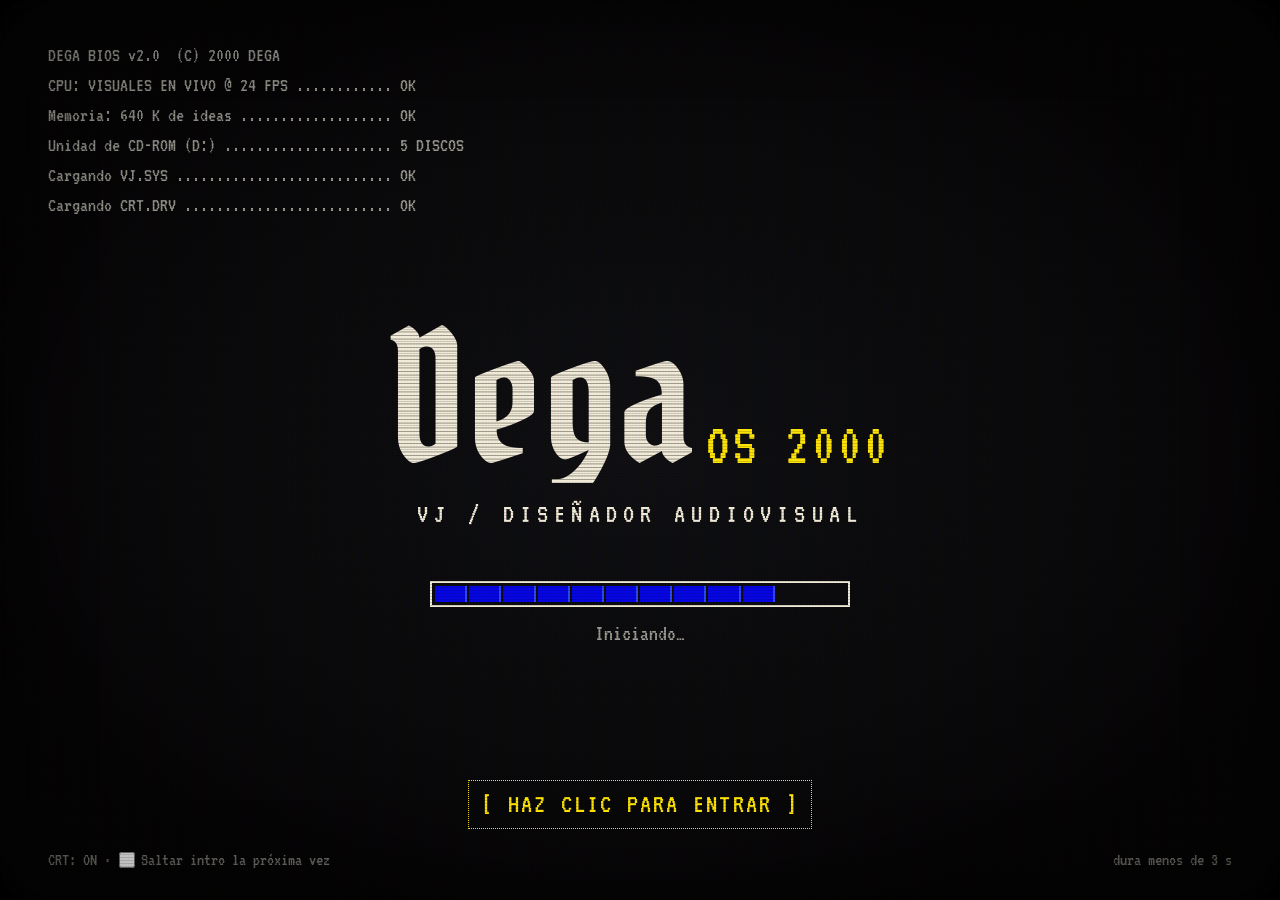
==== commit 6ab6e6cc: "Publicar DEGA OS (2026-11-04 10:36)" ====
--- a/index.html
+++ b/index.html
@@ -4,7 +4,7 @@
   <meta charset="utf-8">
   <meta name="viewport" content="width=device-width, initial-scale=1">
   <title>Dega · VJ y diseñador audiovisual — DEGA OS 2000</title>
-  <meta name="description" content="Dega (Juan Torrado), VJ y diseñador audiovisual en Pereira. Visuales en vivo para conciertos y festivales, videoclips y piezas mixed media.">
+  <meta name="description" content="Dega (Pablo Gaitán), VJ y diseñador audiovisual en Pereira. Visuales en vivo para conciertos y festivales, videoclips y piezas mixed media.">
   <meta name="theme-color" content="#0000D0">
 
   <meta property="og:type" content="website">
@@ -276,7 +276,7 @@
 
   <section id="sobre-mi">
     <h2>Sobre mí</h2>
-    <p>Soy Pablo Torrado alias &quot;DEGA&quot;, soy un VJ y diseñador audiovisual bogotano. Descubrí los visuales en vivo gracias a una profesora que me puso a experimentar con GLMixer y me animó a competir en la Batalla de los DJs, donde gané a mejor mezcla VJ en vivo.</p>
+    <p>Soy Pablo Gaitán alias &quot;DEGA&quot;, soy un VJ y diseñador audiovisual bogotano. Descubrí los visuales en vivo gracias a una profesora que me puso a experimentar con GLMixer y me animó a competir en la Batalla de los DJs, donde gané a mejor mezcla VJ en vivo.</p>
     <p>Después pasé por videoclips, cortometrajes y videoensayos, y volví al escenario en el Festival Estéreo Picnic 2025 con Juliana Quédate Otro Día, lo cual me permitió tener una conexión sólida con ellos y empezar a crear un universo visual narrativo que terminó concluyendo en el videoclip de &quot;La Culpa&quot; el cual está nominado a &quot;Mejor Videoclip Nacional&quot; en Bogoshorts. Hoy combino After Effects, Resolume y TouchDesigner para que los visuales y los videoclips no sean un acompañamiento, sino un universo propio que el público recuerde.</p>
     <ul>
       <li><strong>Premios:</strong> Ganador, Batalla de los DJs, mejor mezcla VJ en vivo, 2024; Nominado, 24.ª edición del festival Bogoshorts, «La Culpa»</li>
--- a/css/base.css
+++ b/css/base.css
@@ -606,7 +606,10 @@
 
 @media (max-width: 767px) {
   .guia { right: 6px; }
-  .guia__pez { width: 160px; height: 120px; }
+  /* En el celular el pez queda encima de los íconos: a tamaño 1:1 tapa menos */
+  .guia__pez { width: 120px; height: 90px; }
+  /* Las ventanas ocupan toda la pantalla: ahí el pez taparía el contenido, así que espera en el inicio */
+  body:has(.ventanas > .ventana:not([hidden])) .guia { display: none; }
   .guia__globo { margin-right: 10px; width: calc(100vw - 20px); }
   .guia__globo::before { right: 44px; }
   .guia__globo::after { right: 46px; }
@@ -722,7 +725,8 @@
     grid-template-columns: repeat(4, 1fr);
     gap: 14px 4px;
     max-height: none;
-    padding: 20px 8px 24px;
+    /* Abajo queda espacio para que la última fila suba por encima del pez */
+    padding: 20px 8px 104px;
   }
   .icono { width: 100%; min-height: 44px; }
   .icono__texto[data-escritorio], .solo-escritorio { display: none; }
@@ -748,6 +752,15 @@
   .ventana input[type="range"]::-moz-range-thumb { width: 22px; height: 36px; }
   .ventana__boton svg { height: 10px; }
   .ventana__atras { display: grid; }
+  /* Bienvenido.exe va dentro de la portada, no flota: sin la posición de las ventanas de arriba */
+  .ventana.ventana--fija {
+    position: relative;
+    top: auto !important;
+    left: auto !important;
+    width: auto !important;
+    height: auto !important;
+  }
+  .ventana--fija .ventana__titulo { height: 36px; }
   .ventana__boton[data-accion="minimizar"],
   .ventana__boton[data-accion="maximizar"] { display: none; }
 
--- a/css/apps.css
+++ b/css/apps.css
@@ -104,6 +104,24 @@
 .arranque__saltar { display: flex; align-items: center; gap: 6px; min-height: 32px; cursor: var(--cursor-mano); }
 .arranque__saltar input { width: 16px; height: 16px; margin: 0; accent-color: var(--amarillo); }
 .arranque__duracion { margin-left: auto; }
+
+/* En el celular todo se achica para que el registro no pise el logo y el pie quepa */
+@media (max-width: 767px) {
+  .arranque { padding: 16px 16px 12px; }
+  .arranque__registro { font-size: min(3.6vw, 18px); line-height: 1.35; overflow: hidden; }
+  .arranque__centro { margin-top: 0; gap: 6px; }
+  .arranque__logo { gap: 10px; }
+  .arranque__logo .marca { font-size: 76px; }
+  .arranque__os { font-size: 28px; white-space: nowrap; }
+  .arranque__lema { font-size: 18px; letter-spacing: 0.12em; text-align: center; }
+  .arranque__barra { margin-top: 20px; }
+  .arranque__estado { font-size: 18px; }
+  .arranque__entrar { font-size: 22px; margin-bottom: 10px; }
+  .arranque__pie { flex-wrap: wrap; justify-content: center; gap: 0 12px; font-size: 16px; }
+  .arranque__saltar { min-height: 44px; }
+  .arranque__saltar input { width: 20px; height: 20px; }
+  .arranque__duracion { margin-left: 0; }
+}
 
 /* ---------- Bienvenido.exe ---------- */
 
@@ -1245,7 +1263,8 @@
 .estado__der { margin-left: auto; }
 
 @media (max-width: 767px) {
-  .sala { flex: none; aspect-ratio: 4 / 3; min-height: 0; }
+  /* La sala llena el alto que queda, así no sobra un espacio gris debajo */
+  .sala { flex: 1 0 auto; min-height: max(280px, 75vw); }
   .sala__modo { font-size: 22px; }
   .sala__ayuda, .sala__nombre { font-size: 15px; }
   .sala__nombre { top: auto; bottom: 10px; }
@@ -1404,7 +1423,7 @@
   .msg__campo--fila label { box-shadow: none; padding: 0; }
   .msg__campo--fila .msg__error, .msg__campo--fila .msg__ayuda { grid-column: 1; }
   .msg__etiqueta { box-shadow: none; padding: 4px 0; width: auto; }
-  .msg__fila { flex-direction: column; gap: 2px; }
+  .msg__fila { flex-direction: column; align-items: stretch; gap: 2px; }
   .msg__para { width: 100%; }
   .msg .campo { min-height: 44px; font-size: 16px; }
   .msg__abajo { flex-direction: column; align-items: stretch; }
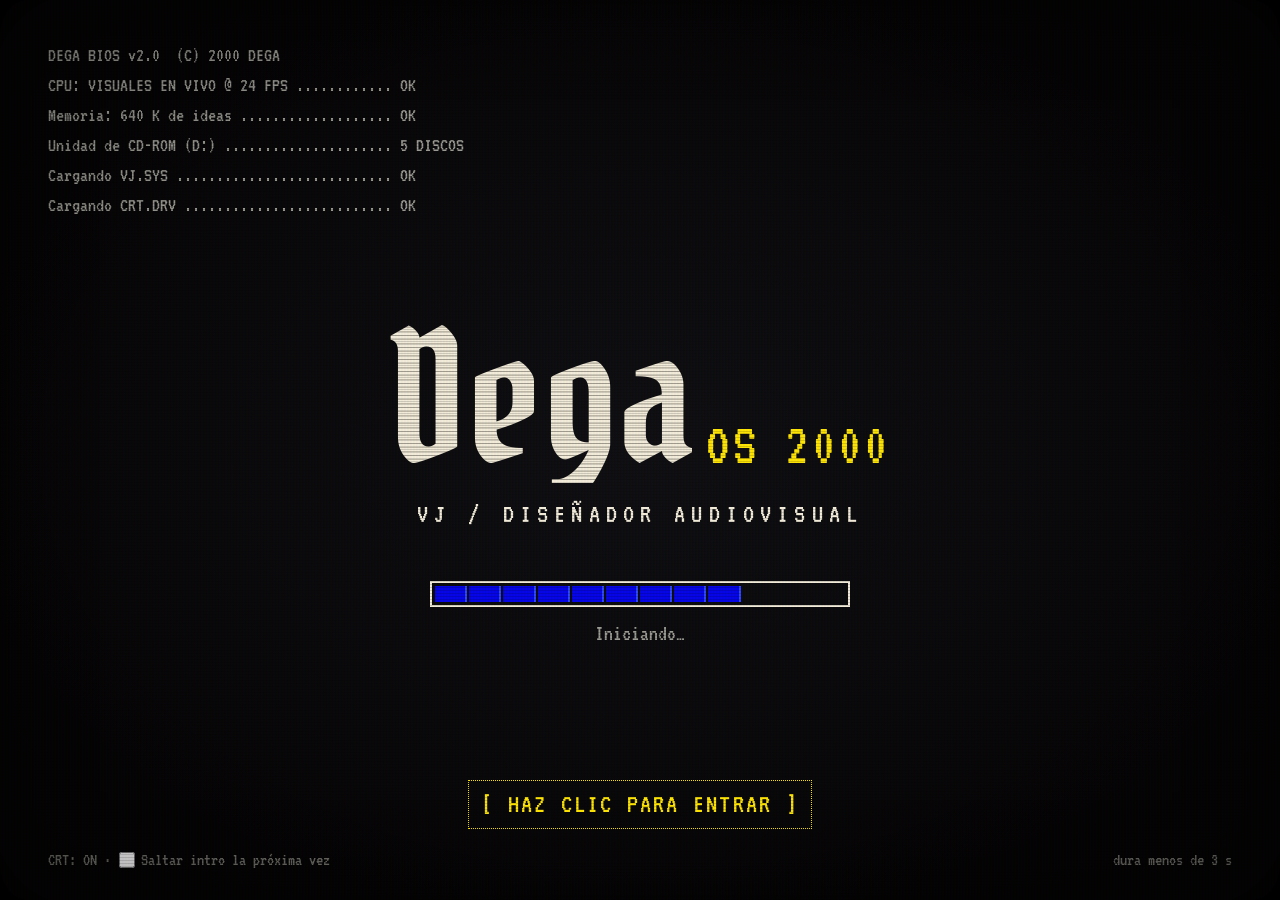
==== commit 978df522: "Publicar DEGA OS (2026-11-05 16:08)" ====
--- a/index.html
+++ b/index.html
@@ -289,6 +289,23 @@
     <p><a href="assets/dossier.pdf">Descargar dossier (PDF)</a></p>
   </section>
 
+  <section id="hoja-de-vida">
+    <h2>Hoja de vida</h2>
+    <p><strong>Pablo Gaitán</strong>, Productor Audiovisual. <a href="assets/hoja-de-vida.pdf">Descargar PDF</a></p>
+    <p>Estudiante de octavo semestre de Diseño Audiovisual en la Universidad Católica de Pereira, con experiencia en ingeniería de pantallas en eventos en vivo y desarrollo de proyectos creativos. He trabajado como operador de visuales, sonido, cámaras y montaje técnico, participando en eventos institucionales, corporativos y musicales.</p>
+    <p>Me caracterizo por ser una persona creativa, analítica y resolutiva, capaz de responder de manera eficiente en escenarios de alta presión, así mismo disfruto de encontrar soluciones innovadoras ante los desafíos técnicos y creativos, aportando así ideas que fortalezcan cada producción, combinando una visión artística con un enfoque práctico y organizado.</p>
+    <h3>Educación</h3>
+    <ul><li><strong>Tecnología en Producción de Imagen y Sonido | En Curso.</strong> Universidad Católica de Pereira | 2025-1 a 2025-2</li><li><strong>Técnica Profesional en Vídeo, Disc-Jockey y Sonido | Finalizado.</strong> Universidad Católica de Pereira | 2023-1 a 2024-2</li><li><strong>Diplomado en cinematografía con enfoque en lo rural | Finalizado.</strong> Unisarc - Smoke Films | 2023</li><li><strong>Profesional en Diseño Audiovisual | En Curso.</strong> Universidad Católica de Pereira | 2026-1 a Actualidad</li></ul>
+    <h3>Experiencia</h3>
+    <p><strong>Altura Soluciones | Producción Audiovisual para Eventos (1 año y medio)</strong></p><ul><li>Operación de pantallas LED y sistemas de visuales para eventos corporativos y musicales.</li><li>Montaje y configuración de equipos audiovisuales.</li><li>Participación en eventos para la Secretaría de Deporte de Pereira y el partido MIRA.</li><li>Operación de cámaras para transmisiones y registro audiovisual.</li></ul>
+    <p><strong>Juliana Quédate Otro Día | Producción Audiovisual (2 años)</strong></p><ul><li>Desarrollo del show visual para el Festival Estéreo Picnic y el lanzamiento de su segundo álbum.</li><li>Planeación de conceptos visuales para conciertos, videoclips y lanzamientos musicales.</li><li>Escritura, dirección y producción del videoclip &quot;La Culpa&quot;, el cual fue nominado a mejor videoclip en Bogoshorts.</li></ul>
+    <h3>Competencias</h3>
+    <p><strong>Postproducción audiovisual, Imagen y Audio | 4 años</strong></p><ul><li>Dominio de software de edición: Adobe Premiere, After Effects y DaVinci Resolve.</li><li>Bajo el ámbito de audio, Adobe Audition y Reaper.</li><li>Bajo el ámbito de eventos en vivo, Arena Resolume 7, Touch Designer y OBS.</li></ul>
+    <p><strong>Departamento creativo y dirección | 3 años</strong></p><ul><li><strong>Diseño y ejecución de eventos en vivo:</strong> un abanico amplio que abarca desde el montaje de eventos, pasando por la ingeniería de pantallas, y la ejecución y realización de visuales en eventos en vivo.</li><li><strong>Construcción de referencias visuales:</strong> experiencia sólida en la creación de moodboards, integrando referentes visuales provenientes del cine, la música, la moda, la fotografía, el arte contemporáneo y la cultura audiovisual.</li><li><strong>Escritura, Dirección y Producción Audiovisual:</strong> escritura, planificación y organización detallada de los procesos de preproducción, producción y postproducción en obras audiovisuales, ofreciendo un amplio conocimiento de los procesos de realización audiovisual y de sus distintas maneras de funcionar.</li></ul>
+    <h3>Habilidades</h3>
+    <p>Creatividad e innovación | Resolución de problemas | Trabajo bajo presión | Adaptabilidad | Organización | Comunicación asertiva | Trabajo en equipo | Aprendizaje rápido | Improvisación | Liderazgo | Pensamiento analítico</p>
+  </section>
+
   <section id="contacto">
     <h2>Contacto</h2>
     <p>Disponible para fechas desde noviembre 2026. Respondo en 48 horas.</p>
--- a/css/apps.css
+++ b/css/apps.css
@@ -1491,17 +1491,40 @@
   .ed__total { margin-left: 0; }
 }
 
-/* ---------- Papelera ---------- */
-
-.papelera { height: 100%; overflow: auto; }
-.papelera__vacia { margin: 0; padding: 40px 16px; color: var(--bisel-medio); text-align: center; }
-.papelera__lista {
-  list-style: none;
-  margin: 0;
-  padding: 10px;
-  display: grid;
-  grid-template-columns: repeat(auto-fill, minmax(110px, 1fr));
-  gap: 10px;
+/* ---------- Hoja de vida ---------- */
+
+.hoja { height: 100%; display: flex; flex-direction: column; gap: 6px; padding: 6px; }
+.hoja__barra { flex: none; display: flex; justify-content: flex-end; }
+.hoja__barra .btn-amarillo { display: inline-flex; align-items: center; gap: 6px; color: var(--tinta); text-decoration: none; }
+.hoja__visor { flex: 1; min-height: 0; overflow: auto; padding: 14px; background: var(--bisel-medio); }
+.hoja__pagina {
+  --hoja-morado: #3F0A82;
+  max-width: 680px;
+  margin: 0 auto;
+  padding: 32px 36px;
+  background: var(--bisel-blanco);
+  box-shadow: 3px 3px 0 var(--bisel-oscuro);
+  color: var(--tinta);
+  font: 15px/1.4 var(--f-enciclopedia);
+}
+.hoja__pagina p, .hoja__pagina ul, .hoja__pagina h3, .hoja__pagina h4, .hoja__pagina h5 { margin: 0; }
+.hoja__pagina p + p { margin-top: 6px; }
+.hoja__pagina a { color: inherit; }
+.hoja__cabeza { padding-bottom: 14px; text-align: center; }
+.hoja__nombre { color: var(--hoja-morado); font-size: 30px; line-height: 1.15; }
+.hoja__cargo { font-size: 20px; }
+.hoja__bloque { display: grid; grid-template-columns: 124px 1fr; gap: 14px; padding: 14px 0; border-top: 2px solid var(--hoja-morado); }
+.hoja__seccion { color: var(--hoja-morado); font-size: 19px; line-height: 1.1; }
+.hoja__titulo { margin-top: 10px !important; color: var(--hoja-morado); font-size: 15px; }
+.hoja__titulo:first-child { margin-top: 0 !important; }
+.hoja__puntos { padding-left: 18px; }
+
+@media (max-width: 767px) {
+  .hoja__barra .btn-amarillo { flex: 1; justify-content: center; min-height: 44px; }
+  .hoja__visor { padding: 8px; }
+  .hoja__pagina { padding: 20px 16px; font-size: 16px; }
+  .hoja__nombre { font-size: 26px; }
+  .hoja__bloque { grid-template-columns: 1fr; gap: 8px; }
 }
 
 /* ---------- Propiedades de pantalla ---------- */
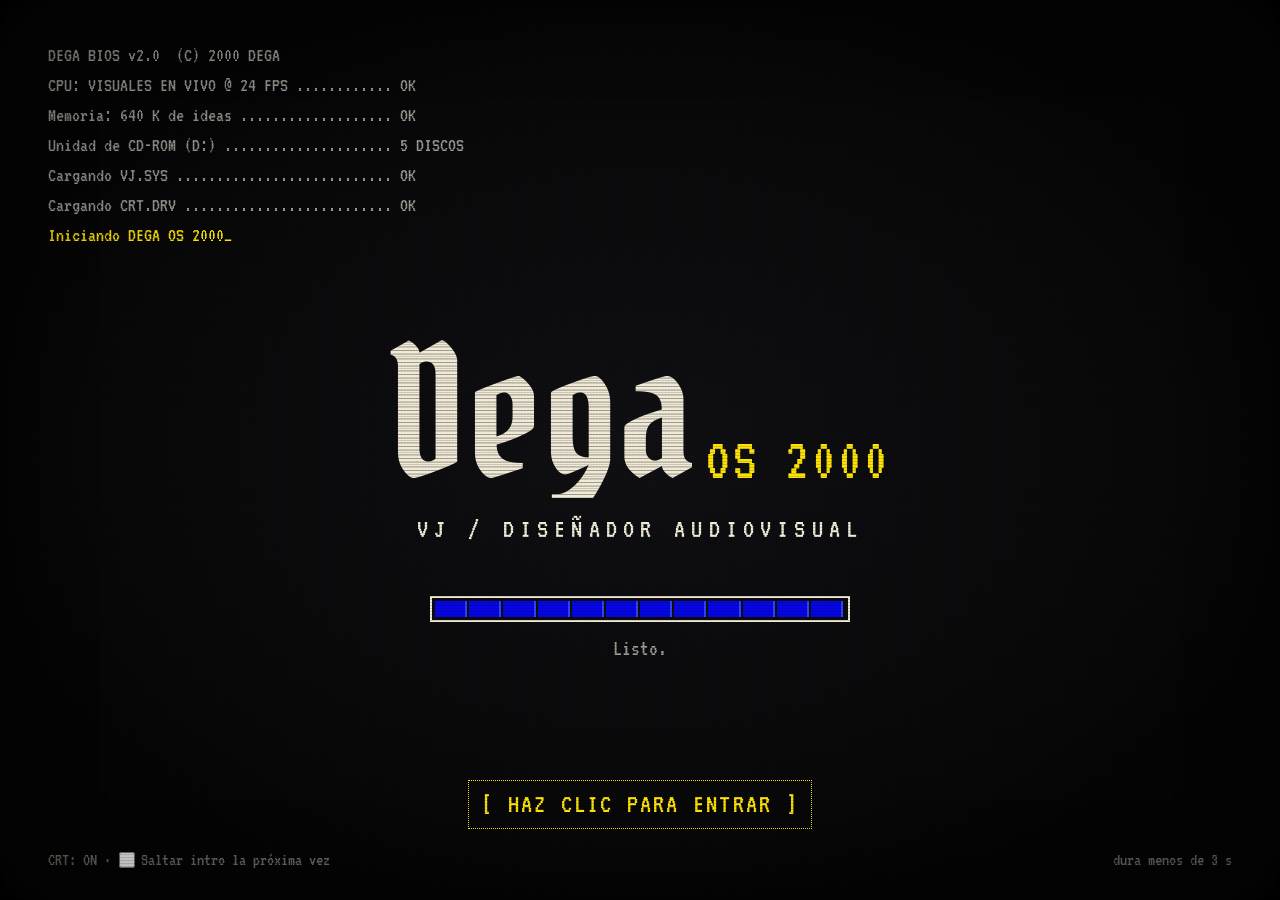
==== commit 4b5b7b78: "Publicar DEGA OS (2026-11-11 09:13)" ====
--- a/index.html
+++ b/index.html
@@ -286,7 +286,14 @@
       <li><strong>Software instalado:</strong> Resolume Arena · TouchDesigner · After Effects · Premiere · Blender</li>
       <li><strong>Ciudades:</strong> Pereira, Bogotá y Cali</li>
     </ul>
-    <p><a href="assets/dossier.pdf">Descargar dossier (PDF)</a></p>
+    <p><a href="assets/hoja-de-vida.pdf">Descargar mi hoja de vida (PDF)</a></p>
+  </section>
+
+  <section id="acerca">
+    <h2>Acerca de esta página</h2>
+    <p>Nota aclaratoria: esta página se hizo a través de vibecoding.</p>
+    <p>Todos los presets y el pez en 3D los realicé yo, y la idea conceptual pertenece a mi anterior portafolio, que puedes descargar aquí.</p>
+    <p><a href="assets/portafolio-anterior.pdf">Descargar mi portafolio anterior (PDF)</a></p>
   </section>
 
   <section id="hoja-de-vida">
--- a/css/apps.css
+++ b/css/apps.css
@@ -868,6 +868,9 @@
   cursor: var(--cursor-mano);
 }
 .wiki__demo:active { transform: translate(2px, 2px); box-shadow: none; }
+.wiki__descarga { display: inline-flex; align-items: center; gap: 6px; color: #111; text-decoration: none; }
+.wiki__nota { padding: 12px 16px 2px; background: #F8F9FA; border: 1px solid #A2A9B1; border-left: 8px solid var(--azul); }
+.wiki__seccion ul { margin: 0 0 10px; padding-left: 22px; }
 
 .wiki__refs { font-size: 13px; padding-left: 22px; }
 .wiki__categorias { clear: both; margin: 20px 0 0; padding: 8px 12px; border: 1px solid #A2A9B1; background: #F8F9FA; font-size: 13px; }
@@ -895,7 +898,7 @@
   .wiki__pestana { min-height: 44px; white-space: nowrap; }
   .wiki__ficha, .wiki__figura { float: none; width: 100%; margin: 0 0 16px; }
   .wiki__tabla { display: block; overflow-x: auto; }
-  .wiki__demo { min-height: 44px; width: 100%; }
+  .wiki__demo { min-height: 44px; width: 100%; justify-content: center; }
   .wiki__pie { padding: 12px 14px 16px; }
 }
 
@@ -1279,63 +1282,6 @@
   .galeria__btn[data-accion="completa"] { display: none; }
 }
 
-/* ---------- Sobre mí ---------- */
-
-.sistema { height: 100%; display: flex; flex-direction: column; padding: 8px 8px 6px; }
-.sistema__panel { flex: 1; min-height: 0; overflow: auto; }
-.sistema__general { display: flex; flex-direction: column; gap: 16px; }
-.sistema__cabeza { display: flex; gap: 24px; }
-.sistema__foto { flex: none; width: 230px; box-shadow: var(--hundido); padding: 2px; }
-.sistema__foto img { width: 100%; aspect-ratio: 1; object-fit: cover; }
-.marcador--retrato { aspect-ratio: 1; }
-.sistema__datos { flex: 1; min-width: 0; }
-.sistema__logo { margin: 0 0 10px; display: flex; align-items: baseline; gap: 10px; }
-.sistema__logo .marca { font-size: 64px; line-height: 0.9; }
-.sistema__logo span:last-child { font: 26px var(--f-pantalla); color: var(--azul); letter-spacing: 0.04em; }
-.sistema__datos dl { margin: 0; font-size: 13px; }
-.sistema__datos dt { color: #555; margin-top: 10px; }
-.sistema__datos dd { margin: 2px 0 0 20px; line-height: 1.45; }
-.sistema__bio { padding: 12px 16px; font: 13px/1.75 var(--f-mono); }
-.sistema__bio p { margin: 0 0 10px; }
-.sistema__bio p:last-child { margin: 0; }
-.sistema__acciones { display: flex; gap: 10px; flex-wrap: wrap; }
-.sistema__acciones .btn, .sistema__acciones .btn-amarillo { display: inline-flex; align-items: center; gap: 6px; color: var(--tinta); text-decoration: none; }
-.sistema__subtitulo { margin: 0 0 12px; font-size: 13px; }
-.sistema__linea { list-style: none; margin: 0; padding: 0 0 0 14px; border-left: 2px solid var(--azul); display: grid; gap: 12px; font-size: 13px; }
-.sistema__linea span { display: block; font: 20px/1 var(--f-pantalla); color: var(--azul); }
-.sistema__perfiles { margin: 0; padding-left: 18px; display: grid; gap: 8px; font-size: 13px; }
-.sistema__perfiles a, .sistema__panel a:not(.btn):not(.btn-amarillo) { color: var(--azul); }
-.sistema__tabla { background: #fff; }
-.sistema__botones { display: flex; justify-content: flex-end; gap: 8px; padding-top: 8px; }
-.sistema__botones .btn { min-width: 84px; }
-.sistema__arbol-movil { margin-top: 18px; }
-
-/* Árbol (Administrador de dispositivos) */
-.dispositivos { height: calc(100% - 26px); overflow: auto; padding: 8px 10px; background: #fff; }
-.arbol, .arbol ul { list-style: none; margin: 0; padding: 0; }
-.arbol ul { padding-left: 22px; }
-.arbol [role="treeitem"] { outline: none; font-size: 12px; line-height: 1.5; }
-.arbol [aria-expanded="false"] > ul { display: none; }
-.arbol__fila { display: inline-flex; align-items: center; gap: 6px; padding: 1px 4px; cursor: var(--cursor-mano); }
-.arbol__fila svg { width: 16px; height: 16px; }
-.arbol [role="treeitem"]:focus > .arbol__fila,
-.arbol .arbol__hoja:focus { background: #00009C; color: #fff; }
-.arbol .arbol__hoja:focus a { color: #fff; }
-.arbol__hoja { padding: 1px 4px 1px 26px; }
-.arbol__hoja a { color: var(--azul); }
-.arbol__cuadro { width: 10px; height: 10px; background: var(--azul); }
-.arbol__signo {
-  width: 11px;
-  height: 11px;
-  display: grid;
-  place-items: center;
-  border: 1px solid #888;
-  background: #fff;
-  font: 10px/1 var(--f-ui);
-}
-.arbol__signo::before { content: '−'; }
-[aria-expanded="false"] > .arbol__fila .arbol__signo::before { content: '+'; }
-
 /* ---------- Contacto ---------- */
 
 .msg { height: 100%; display: flex; flex-direction: column; gap: 6px; }
@@ -1408,13 +1354,6 @@
 .dialogo__botones .btn { min-width: 90px; }
 
 @media (max-width: 767px) {
-  .sistema__cabeza { flex-direction: column; gap: 12px; }
-  .sistema__foto { width: 60%; }
-  .sistema__botones .btn { flex: 1; min-height: 44px; min-width: 0; }
-  .sistema__acciones .btn, .sistema__acciones .btn-amarillo { min-height: 44px; flex: 1; justify-content: center; }
-  .arbol [role="treeitem"] { font-size: 14px; }
-  .arbol__fila, .arbol__hoja { min-height: 36px; }
-
   .msg { overflow: auto; }
   .msg__barra { overflow-x: auto; }
   .msg__cuerpo { flex: none; overflow: visible; }
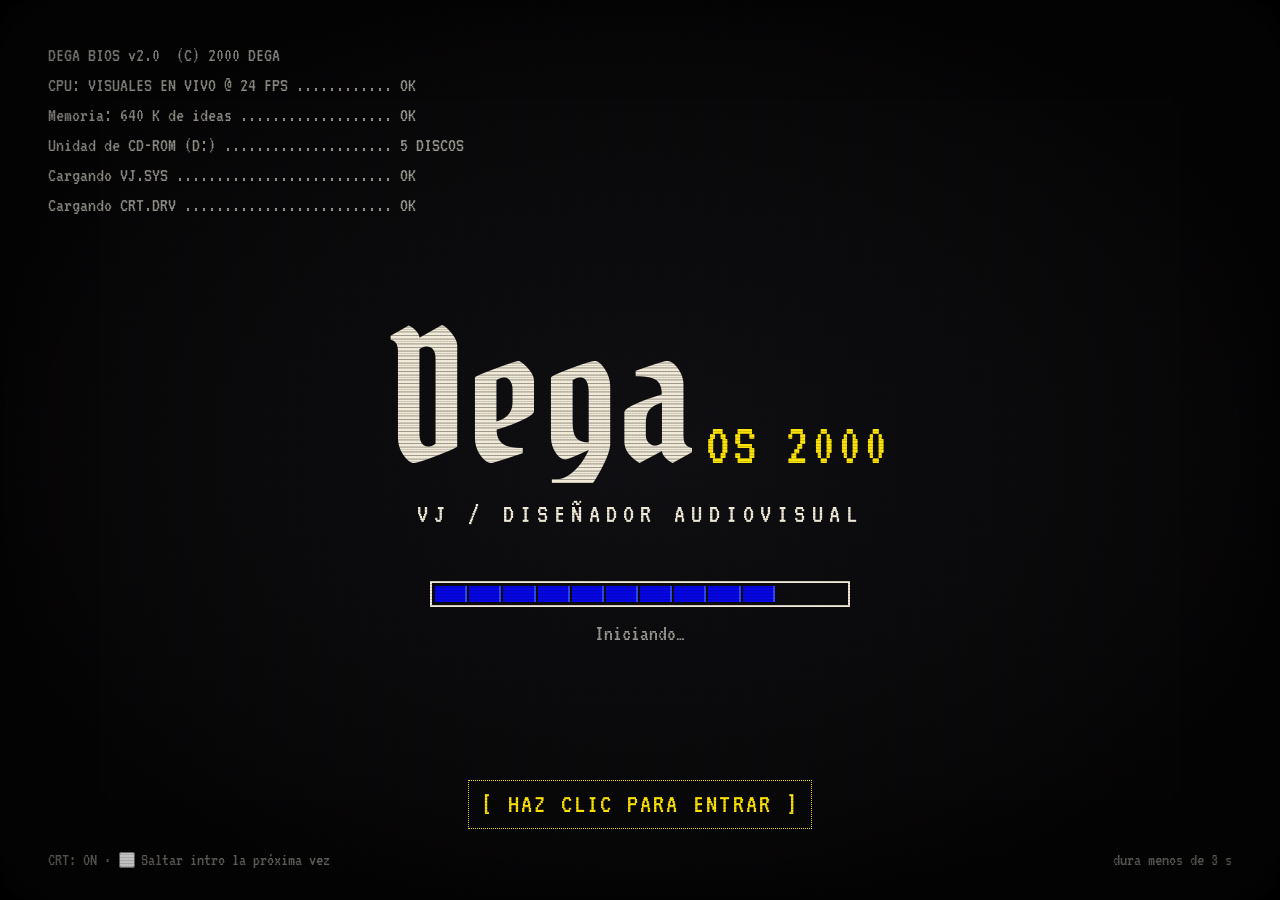
==== commit 153257af: "Publicar DEGA OS (2026-11-11 09:52)" ====
--- a/index.html
+++ b/index.html
@@ -267,9 +267,8 @@
   <section id="titulos">
     <h2>Títulos</h2>
     <ul>
-      <li>Diplomado en Cinematografía con enfoque rural, UNISARC, 2023</li>
+      <li>Mejor Videoclip Nacional, Festival Internacional Bogoshorts, 2026</li>
       <li>Mejor mezcla VJ en vivo, Batalla de los DJs, 2024</li>
-      <li>Especialización en Escritura de guion cinematográfico profesional, Domestika, 2026</li>
       <li>Diseño Audiovisual, Universidad Católica de Pereira, En curso · 8.º semestre</li>
     </ul>
   </section>
--- a/css/apps.css
+++ b/css/apps.css
@@ -1196,7 +1196,8 @@
   background: repeating-linear-gradient(135deg, #E9E3CF 0 6px, #B9B3A0 6px 9px);
 }
 .cuadro--derecha { transform: perspective(520px) rotateY(-52deg); transform-origin: left center; }
-.cuadro--derecha .cuadro__cuerda { display: none; }
+.cuadro--izquierda { transform: perspective(520px) rotateY(52deg); transform-origin: right center; }
+.cuadro--derecha .cuadro__cuerda, .cuadro--izquierda .cuadro__cuerda { display: none; }
 
 .placa {
   position: absolute;
@@ -1234,6 +1235,7 @@
 .minimapa__c { width: 22px; height: 16px; background: #777; }
 .minimapa__c--grande { width: 34px; height: 24px; }
 .minimapa__c--lado { width: 10px; height: 20px; margin-left: 8px; }
+.minimapa__c--izquierda { margin: 0 8px 0 0; }
 .minimapa__c.actual { background: var(--amarillo); }
 .minimapa__aqui { color: var(--amarillo); }
 
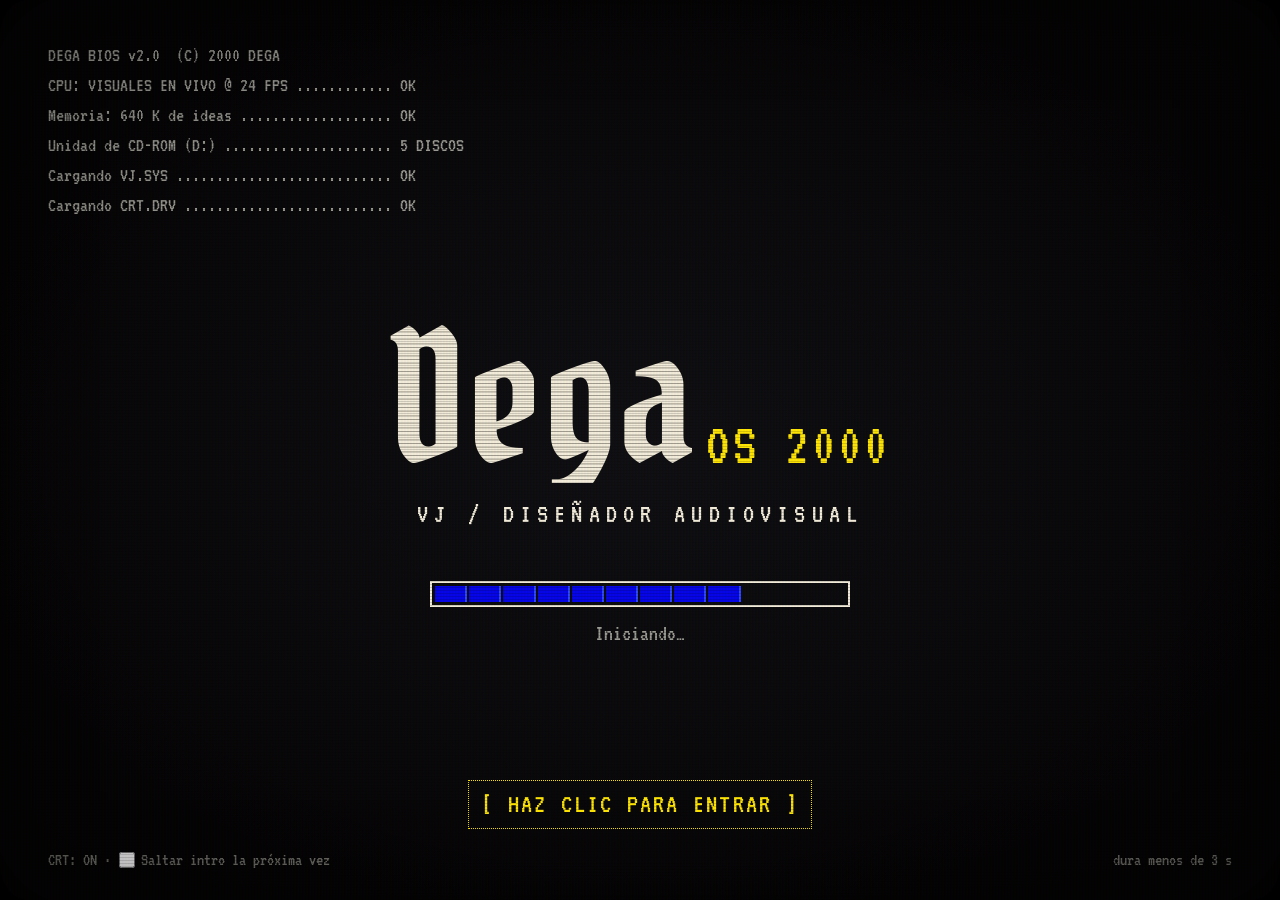
==== commit 5677f915: "Publicar DEGA OS (2026-11-11 09:55)" ====
--- a/index.html
+++ b/index.html
@@ -267,8 +267,8 @@
   <section id="titulos">
     <h2>Títulos</h2>
     <ul>
+      <li>Mejor mezcla VJ en vivo, Batalla de los DJs, 2024</li>
       <li>Mejor Videoclip Nacional, Festival Internacional Bogoshorts, 2026</li>
-      <li>Mejor mezcla VJ en vivo, Batalla de los DJs, 2024</li>
       <li>Diseño Audiovisual, Universidad Católica de Pereira, En curso · 8.º semestre</li>
     </ul>
   </section>
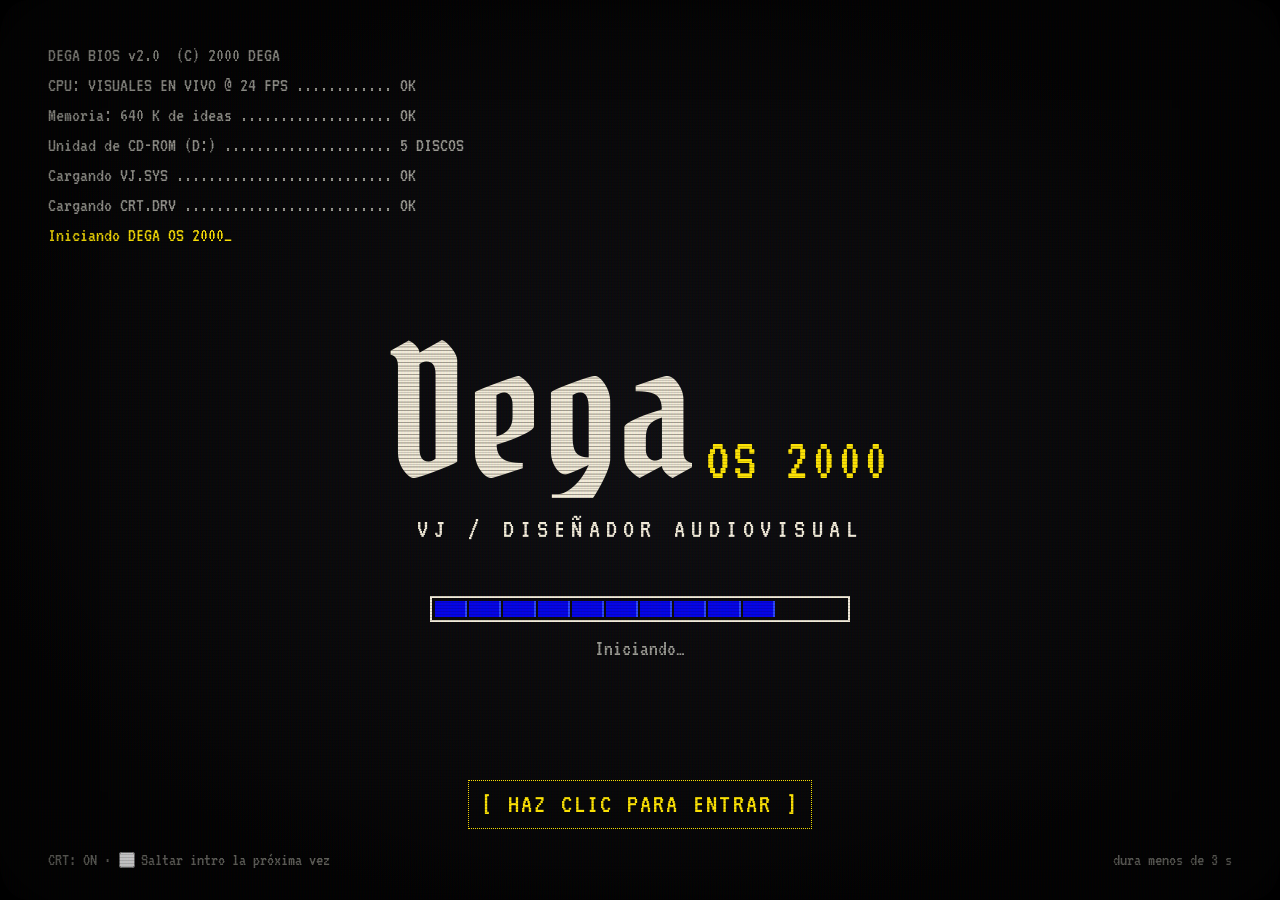
==== commit 64e2f017: "Publicar DEGA OS (2026-11-11 12:32)" ====
--- a/index.html
+++ b/index.html
@@ -193,12 +193,6 @@
     </video>
     </article>
     <article>
-      <h3>Experimentos en tiempo real</h3>
-      <p>Experimental · 2024-2026 · Dega</p>
-      <p>Experimentación de imagen a través de touch designer</p>
-      
-    </article>
-    <article>
       <h3>Remake de intro de «Se7en»</h3>
       <p>Thriller  · 2023 · Mar Betancourt</p>
       <p>Remake de la icónica intro de la película &quot;Se7en&quot; de David Fincher</p>
@@ -212,25 +206,41 @@
       <h3>«León no puede mirar por la ventana»</h3>
       <p>Drama · 2025 · Pablo Gaitán (Dega)</p>
       <p>León, un gato bibliotecario que vive su última vida, recibe una carta de uno de los amoríos que lo invita a que su vida no sea como las otras ocho que vivió.</p>
-      
+      <video controls preload="none" playsinline poster="assets/videos/LEON_VENTANA-portada.webp" aria-label="«León no puede mirar por la ventana»">
+      
+      
+      <source src="assets/videos/LEON_VENTANA-1080.mp4" type="video/mp4">
+    </video>
     </article>
     <article>
       <h3>«Anhelo de mortalidad»</h3>
       <p>Drama · 2024 · Pablo Gaitán (Dega)</p>
       <p>Un vampiro agotado por su existencia, busca una nueva presa sin saber que esta será la última</p>
-      
+      <video controls preload="none" playsinline poster="assets/videos/ANHELO_MORTALIDAD-portada.webp" aria-label="«Anhelo de mortalidad»">
+      
+      
+      <source src="assets/videos/ANHELO_MORTALIDAD-1080.mp4" type="video/mp4">
+    </video>
     </article>
     <article>
       <h3>«Pra mim»</h3>
       <p>Drama - Terror - Comedia · 2025 · Pablo Gaitán (Dega)</p>
       <p>Un joven en medio de una noche de desvelo se queda dormido y se sumerge en un sueño donde conoce a tres personajes particulares para descubrir cual es el sentido de crear</p>
-      
+      <video controls preload="none" playsinline poster="assets/videos/PRA_MIM-portada.webp" aria-label="«Pra mim»">
+      
+      
+      <source src="assets/videos/PRA_MIM-1080.mp4" type="video/mp4">
+    </video>
     </article>
     <article>
       <h3>«Como gato de noche»</h3>
       <p>Terror analógico · 2025 · Pablo Gaitán (Dega)</p>
       <p>Un gato vive una noche tranquila junto a su dueña hasta que la presencia de un posible cambiaformas quita la paz.</p>
-      
+      <video controls preload="none" playsinline poster="assets/videos/GATO_DE_NOCHE-portada.webp" aria-label="«Como gato de noche»">
+      
+      
+      <source src="assets/videos/GATO_DE_NOCHE-1080.mp4" type="video/mp4">
+    </video>
     </article>
   </section>
 
